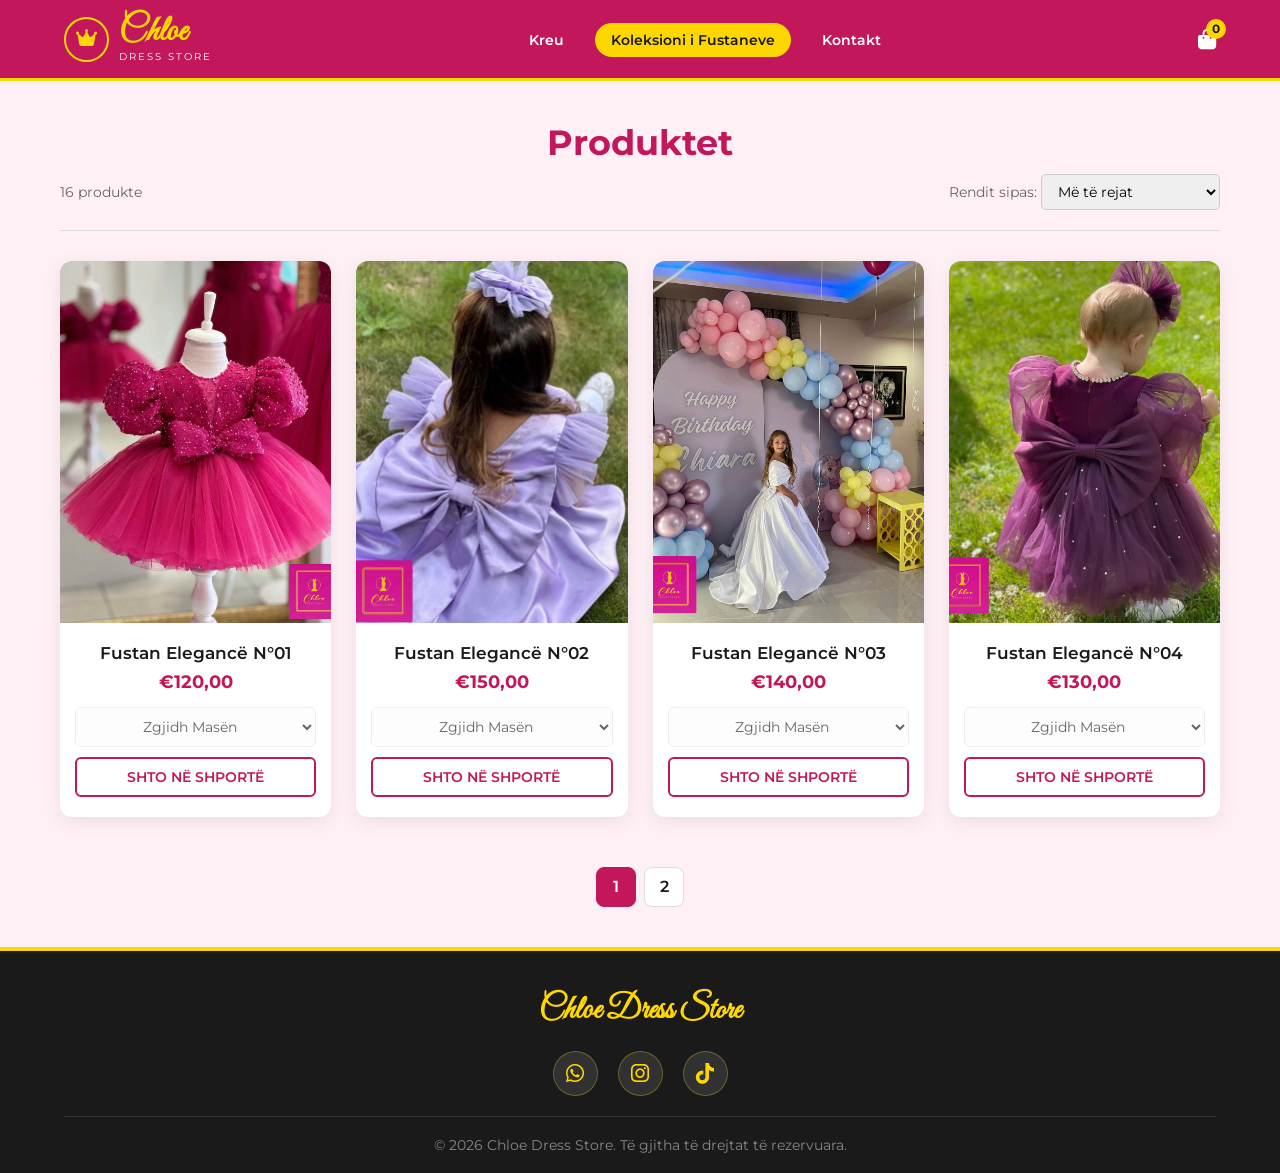
==== dresses.html @ 47393982 "Create dresses.html" ====
<!DOCTYPE html>
<html lang="sq">
<head>
    <meta charset="UTF-8">
    <meta name="viewport" content="width=device-width, initial-scale=1.0">
    <title>Chloe Dress Store | Koleksioni</title>
    <link href="https://fonts.googleapis.com/css2?family=Great+Vibes&family=Montserrat:wght@300;400;500;600;700&display=swap" rel="stylesheet">
    <link rel="stylesheet" href="https://cdnjs.cloudflare.com/ajax/libs/font-awesome/6.4.0/css/all.min.css">
    <style>
        :root {
            --primary: #c2185b;
            --primary-hover: #9c0d45;
            --accent: #ffd700;
            --dark: #1a1a1a;
            --light-bg: #fff0f5;
            --white: #ffffff;
            --gray: #666666;
            --shadow: 0 5px 20px rgba(0,0,0,0.08);
        }

        * { margin: 0; padding: 0; box-sizing: border-box; font-family: 'Montserrat', sans-serif; scroll-behavior: smooth; }
        body { background-color: var(--light-bg); color: var(--dark); }

        /* --- HEADER --- */
        header { background: var(--primary); padding: 15px 5%; position: sticky; top: 0; z-index: 1000; border-bottom: 3px solid var(--accent); }
        .nav-container { display: flex; justify-content: space-between; align-items: center; max-width: 1200px; margin: 0 auto; }
        .logo { display: flex; align-items: center; gap: 10px; text-decoration: none; }
        .logo-circle { width: 45px; height: 45px; border: 2px solid var(--accent); border-radius: 50%; display: flex; align-items: center; justify-content: center; color: var(--accent); font-size: 1.2rem; }
        .logo-text { font-family: 'Great Vibes', cursive; font-size: 2.2rem; color: var(--accent); font-weight: bold; line-height: 1; }
        .logo-sub { display: block; font-size: 0.65rem; letter-spacing: 2px; color: var(--white); text-transform: uppercase; }

        .nav-menu { display: flex; list-style: none; gap: 15px; }
        .nav-link { color: var(--white); text-decoration: none; font-weight: 600; font-size: 0.9rem; padding: 8px 16px; border-radius: 20px; transition: 0.3s; }
        .nav-link:hover, .nav-link.active { background: var(--accent); color: var(--dark); }
        
        .nav-icons { display: flex; align-items: center; gap: 20px; }
        .cart-icon-btn { background: transparent; border: none; color: var(--white); font-size: 1.3rem; cursor: pointer; position: relative; }
        .cart-badge { position: absolute; top: -8px; right: -10px; background: var(--accent); color: var(--dark); font-size: 0.75rem; font-weight: bold; width: 20px; height: 20px; border-radius: 50%; display: flex; align-items: center; justify-content: center; }
        .hamburger { display: none; color: var(--white); font-size: 1.5rem; cursor: pointer; }

        /* --- CATALOG LAYOUT --- */
        .catalog { max-width: 1200px; margin: 40px auto; padding: 0 20px; }
        .page-title { text-align: center; font-size: 2.2rem; color: var(--primary); margin-bottom: 10px; font-weight: 700; }
        .page-subtitle { text-align: center; color: var(--gray); margin-bottom: 30px; font-size: 0.95rem; }

        /* Toolbar (Filter/Sort - pamje estetike e e-commerce) */
        .collection-toolbar { display: flex; justify-content: space-between; align-items: center; padding-bottom: 20px; border-bottom: 1px solid #ddd; margin-bottom: 30px; font-size: 0.9rem; color: var(--gray); }
        .toolbar-group select { border: 1px solid #ccc; padding: 8px 12px; border-radius: 5px; outline: none; font-family: inherit; font-size: 0.85rem; }

        /* Grid */
        .product-grid { display: grid; grid-template-columns: repeat(4, 1fr); gap: 25px; }
        
        /* Product Card */
        .product-card { background: var(--white); border-radius: 12px; box-shadow: var(--shadow); display: flex; flex-direction: column; overflow: hidden; transition: transform 0.3s ease; }
        .product-card:hover { transform: translateY(-5px); }

        /* Image Hover Swap (Zëvendëson Karuselin) */
        .image-container { position: relative; width: 100%; aspect-ratio: 3/4; overflow: hidden; background: #fafafa; }
        .image-container img { position: absolute; top: 0; left: 0; width: 100%; height: 100%; object-fit: cover; transition: opacity 0.5s ease; }
        .img-hover { opacity: 0; }
        .image-container:hover .img-hover { opacity: 1; }
        .image-container:hover .img-main { opacity: 0; }

        /* Product Details */
        .product-details { padding: 20px 15px; text-align: center; display: flex; flex-direction: column; flex-grow: 1; }
        .product-title { font-size: 1.05rem; font-weight: 600; margin-bottom: 8px; color: var(--dark); }
        .product-price { font-size: 1.1rem; color: var(--primary); font-weight: 700; margin-bottom: 15px; }

        /* Minimalist Quick Add */
        .quick-add-form { display: flex; flex-direction: column; gap: 10px; margin-top: auto; }
        .size-select { width: 100%; padding: 10px; border: 1px solid #eee; border-radius: 6px; font-size: 0.85rem; outline: none; background: #fdfdfd; cursor: pointer; color: var(--gray); text-align: center; }
        .add-btn { background: transparent; border: 2px solid var(--primary); color: var(--primary); padding: 10px; border-radius: 6px; font-weight: 600; font-size: 0.85rem; cursor: pointer; transition: 0.3s; text-transform: uppercase; }
        .add-btn:hover { background: var(--primary); color: var(--white); }

        /* Pagination */
        .pagination { display: flex; justify-content: center; gap: 8px; margin-top: 50px; }
        .page-num { width: 40px; height: 40px; border-radius: 8px; background: var(--white); border: 1px solid #ddd; display: flex; align-items: center; justify-content: center; text-decoration: none; color: var(--dark); font-weight: 600; transition: 0.3s; }
        .page-num.active, .page-num:hover { background: var(--primary); color: var(--white); border-color: var(--primary); }

        /* Cart Drawer & Footer mbeten të pandryshuara */
        .cart-modal { position: fixed; top: 0; right: -100%; width: 100%; max-width: 400px; height: 100vh; background: var(--white); box-shadow: -5px 0 25px rgba(0,0,0,0.2); z-index: 2000; transition: 0.4s; display: flex; flex-direction: column; }
        .cart-modal.open { right: 0; }
        .cart-header { background: var(--primary); color: var(--white); padding: 20px; display: flex; justify-content: space-between; align-items: center; }
        .close-cart { background: none; border: none; color: var(--white); font-size: 1.5rem; cursor: pointer; }
        .cart-body { padding: 20px; overflow-y: auto; flex-grow: 1; }
        .cart-item { display: flex; justify-content: space-between; align-items: center; margin-bottom: 15px; padding-bottom: 15px; border-bottom: 1px solid #eee; }
        .cart-footer { padding: 20px; background: #f9f9f9; border-top: 1px solid #eee; }
        .order-form { display: flex; flex-direction: column; gap: 10px; }
        .order-form input { padding: 10px; border: 1px solid #ccc; border-radius: 5px; font-size: 0.9rem; outline: none;}
        .btn-whatsapp { background: #25D366; color: white; border: none; padding: 12px; border-radius: 8px; font-weight: 700; cursor: pointer; display: flex; align-items: center; justify-content: center; gap: 8px; width: 100%; text-transform: uppercase; }
        .overlay { position: fixed; inset: 0; background: rgba(0,0,0,0.5); z-index: 1500; display: none; }
        .overlay.active { display: block; }
        footer { background: var(--dark); color: var(--white); padding: 40px 5% 20px 5%; border-top: 4px solid var(--accent); text-align: center; }
        .footer-content { max-width: 1200px; margin: 0 auto; display: flex; flex-direction: column; align-items: center; gap: 20px; }
        .social-icons { display: flex; gap: 20px; }
        .social-btn { width: 45px; height: 45px; background: rgba(255, 255, 255, 0.1); color: var(--accent); border-radius: 50%; display: flex; align-items: center; justify-content: center; font-size: 1.3rem; text-decoration: none; border: 1px solid rgba(255, 215, 0, 0.3); transition: 0.3s; }
        .social-btn:hover { background: var(--primary); color: var(--white); transform: translateY(-3px); }
        .copyright { margin-top: 20px; padding-top: 20px; border-top: 1px solid #333; color: #888; font-size: 0.85rem; width: 100%; }

        /* Responsive Mobile - 2 produkte per rresht si faqja reference */
        @media (max-width: 900px) {
            .product-grid { grid-template-columns: repeat(3, 1fr); }
        }
        @media (max-width: 768px) {
            .nav-menu { position: fixed; top: 75px; left: -100%; width: 100%; height: calc(100vh - 75px); background: var(--primary); flex-direction: column; align-items: center; padding-top: 40px; transition: 0.4s; }
            .nav-menu.active { left: 0; }
            .hamburger { display: block; }
            .product-grid { grid-template-columns: repeat(2, 1fr); gap: 15px; }
            .collection-toolbar { display: none; /* Fshihet ne mobile per pasterti */ }
            .product-details { padding: 15px 10px; }
            .product-title { font-size: 0.95rem; }
            .add-btn { font-size: 0.75rem; padding: 8px;}
            .size-select { font-size: 0.75rem; padding: 8px;}
        }
    </style>
</head>
<body>

    <header>
        <div class="nav-container">
            <a href="index.html" class="logo">
                <div class="logo-circle"><i class="fas fa-crown"></i></div>
                <div><span class="logo-text">Chloe</span><span class="logo-sub">Dress Store</span></div>
            </a>
            <ul class="nav-menu" id="navMenu">
                <li><a href="index.html" class="nav-link">Kreu</a></li>
                <li><a href="dresses.html" class="nav-link active">Koleksioni i Fustaneve</a></li>
                <li><a href="#kontakt" class="nav-link">Kontakt</a></li>
            </ul>
            <div class="nav-icons">
                <button class="cart-icon-btn" id="openCart">
                    <i class="fas fa-shopping-bag"></i>
                    <span class="cart-badge" id="cartCount">0</span>
                </button>
                <div class="hamburger" id="hamburger"><i class="fas fa-bars"></i></div>
            </div>
        </div>
    </header>

    <section class="catalog">
        <h1 class="page-title">Produktet</h1>
        
        <!-- Toolbar e ngjashme me Shopify -->
        <div class="collection-toolbar">
            <div class="toolbar-group">
                <span>16 produkte</span>
            </div>
            <div class="toolbar-group">
                <label>Rendit sipas: </label>
                <select>
                    <option>Më të rejat</option>
                    <option>Çmimi: Ulët - Lartë</option>
                    <option>Çmimi: Lartë - Ulët</option>
                </select>
            </div>
        </div>

        <div class="product-grid">

            <!-- Model 1 -->
            <div class="product-card">
                <div class="image-container">
                    <!-- Foto Kryesore -->
                    <img src="Dresses Images/Dress1_1.jpg" class="img-main" alt="Fustan Elegancë N°01">
                    <!-- Foto Hover -->
                    <img src="Dresses Images/Dress1_2.jpg" class="img-hover" alt="Fustan Detaj">
                </div>
                <div class="product-details">
                    <h3 class="product-title">Fustan Elegancë N°01</h3>
                    <p class="product-price">€120,00</p>
                    
                    <div class="quick-add-form">
                        <select class="size-select" id="size-1">
                            <option value="" disabled selected>Zgjidh Masën</option>
                            <option value="0-3 Muaj">0 - 3 Muaj</option>
                            <option value="1 Vjeç">1 Vjeç</option>
                            <option value="2 Vjeç">2 Vjeç</option>
                        </select>
                        <button class="add-btn" onclick="addToCart('Fustan Elegancë N°01', 'size-1', 120)">Shto në Shportë</button>
                    </div>
                </div>
            </div>

            <!-- Model 2 -->
            <div class="product-card">
                <div class="image-container">
                    <img src="Dresses Images/Dress2_1.jpg" class="img-main" alt="Fustan Elegancë N°02">
                    <img src="Dresses Images/Dress2_2.jpg" class="img-hover" alt="Fustan Detaj">
                </div>
                <div class="product-details">
                    <h3 class="product-title">Fustan Elegancë N°02</h3>
                    <p class="product-price">€150,00</p>
                    
                    <div class="quick-add-form">
                        <select class="size-select" id="size-2">
                            <option value="" disabled selected>Zgjidh Masën</option>
                            <option value="0-3 Muaj">0 - 3 Muaj</option>
                            <option value="1 Vjeç">1 Vjeç</option>
                            <option value="2 Vjeç">2 Vjeç</option>
                        </select>
                        <button class="add-btn" onclick="addToCart('Fustan Elegancë N°02', 'size-2', 150)">Shto në Shportë</button>
                    </div>
                </div>
            </div>

            <!-- Model 3 -->
            <div class="product-card">
                <div class="image-container">
                    <img src="Dresses Images/Dress3_1.jpg" class="img-main" alt="Fustan Elegancë N°03">
                    <img src="Dresses Images/Dress3_2.jpg" class="img-hover" alt="Fustan Detaj">
                </div>
                <div class="product-details">
                    <h3 class="product-title">Fustan Elegancë N°03</h3>
                    <p class="product-price">€140,00</p>
                    
                    <div class="quick-add-form">
                        <select class="size-select" id="size-3">
                            <option value="" disabled selected>Zgjidh Masën</option>
                            <option value="0-3 Muaj">0 - 3 Muaj</option>
                            <option value="1 Vjeç">1 Vjeç</option>
                            <option value="2 Vjeç">2 Vjeç</option>
                        </select>
                        <button class="add-btn" onclick="addToCart('Fustan Elegancë N°03', 'size-3', 140)">Shto në Shportë</button>
                    </div>
                </div>
            </div>

            <!-- Model 4 -->
            <div class="product-card">
                <div class="image-container">
                    <img src="Dresses Images/Dress4_1.jpg" class="img-main" alt="Fustan Elegancë N°04">
                    <img src="Dresses Images/Dress4_2.jpg" class="img-hover" alt="Fustan Detaj">
                </div>
                <div class="product-details">
                    <h3 class="product-title">Fustan Elegancë N°04</h3>
                    <p class="product-price">€130,00</p>
                    
                    <div class="quick-add-form">
                        <select class="size-select" id="size-4">
                            <option value="" disabled selected>Zgjidh Masën</option>
                            <option value="0-3 Muaj">0 - 3 Muaj</option>
                            <option value="1 Vjeç">1 Vjeç</option>
                            <option value="2 Vjeç">2 Vjeç</option>
                        </select>
                        <button class="add-btn" onclick="addToCart('Fustan Elegancë N°04', 'size-4', 130)">Shto në Shportë</button>
                    </div>
                </div>
            </div>

        </div>

        <div class="pagination">
            <a href="#" class="page-num active">1</a>
            <a href="#" class="page-num">2</a>
        </div>
    </section>

    <footer id="kontakt">
        <div class="footer-content">
            <h3 style="color: var(--accent); font-family: 'Great Vibes', cursive; font-size: 2rem;">Chloe Dress Store</h3>
            <div class="social-icons">
                <a href="https://wa.me/355686715188" target="_blank" class="social-btn"><i class="fab fa-whatsapp"></i></a>
                <a href="https://instagram.com/chloe_dress_store" target="_blank" class="social-btn"><i class="fab fa-instagram"></i></a>
                <a href="https://tiktok.com/@chloe_dress" target="_blank" class="social-btn"><i class="fab fa-tiktok"></i></a>
            </div>
        </div>
        <div class="copyright">&copy; 2026 Chloe Dress Store. Të gjitha të drejtat të rezervuara.</div>
    </footer>

    <div class="overlay" id="overlay"></div>
    <div class="cart-modal" id="cartModal">
        <div class="cart-header">
            <h3>Shporta Juaj</h3>
            <button class="close-cart" id="closeCart">&times;</button>
        </div>
        <div class="cart-body" id="cartItems">
            <p style="text-align:center; color:#888;">Shporta është bosh.</p>
        </div>
        <div class="cart-footer">
            <div style="display:flex; justify-content:space-between; font-weight:bold; margin-bottom:15px; font-size:1.1rem;">
                <span>Totali:</span>
                <span id="cartTotal">€0,00</span>
            </div>
            <div class="order-form">
                <input type="text" id="custName" placeholder="Emri & Mbiemri" required>
                <input type="text" id="custAddress" placeholder="Adresa / Qyteti" required>
                <input type="tel" id="custPhone" placeholder="Numri i Telefonit" required>
                <button class="btn-whatsapp" onclick="sendOrderWhatsApp()"><i class="fab fa-whatsapp"></i> Porosit në WhatsApp</button>
            </div>
        </div>
    </div>

    <script>
        // Mobile Nav Auto Close
        const hamburger = document.getElementById('hamburger');
        const navMenu = document.getElementById('navMenu');
        const navLinks = document.querySelectorAll('.nav-link');
        hamburger.addEventListener('click', () => navMenu.classList.toggle('active'));
        navLinks.forEach(link => link.addEventListener('click', () => navMenu.classList.remove('active')));

        // Cart Logic
        let cart = [];
        const openCartBtn = document.getElementById('openCart');
        const closeCartBtn = document.getElementById('closeCart');
        const cartModal = document.getElementById('cartModal');
        const overlay = document.getElementById('overlay');

        function toggleCart() { cartModal.classList.toggle('open'); overlay.classList.toggle('active'); }
        openCartBtn.addEventListener('click', toggleCart);
        closeCartBtn.addEventListener('click', toggleCart);
        overlay.addEventListener('click', toggleCart);

        function addToCart(title, selectId, price) {
            const sizeSelect = document.getElementById(selectId);
            const size = sizeSelect.value;
            
            if(!size) {
                alert("Ju lutem zgjidhni masën para se ta shtoni në shportë!");
                return;
            }

            cart.push({ title, size, price });
            updateCartUI();
            toggleCart();
            
            // Reset select dropdown
            sizeSelect.selectedIndex = 0;
        }

        function updateCartUI() {
            const cartItemsContainer = document.getElementById('cartItems');
            const cartCount = document.getElementById('cartCount');
            const cartTotal = document.getElementById('cartTotal');
            
            cartCount.innerText = cart.length;

            if (cart.length === 0) {
                cartItemsContainer.innerHTML = '<p style="text-align:center; color:#888;">Shporta është bosh.</p>';
                cartTotal.innerText = '€0,00';
                return;
            }

            let html = '';
            let total = 0;
            
            cart.forEach((item, index) => {
                total += item.price;
                html += `
                    <div class="cart-item">
                        <div>
                            <div style="font-weight:600">${item.title}</div>
                            <div style="font-size:0.8rem; color:var(--primary)">Masa: ${item.size}</div>
                            <div style="font-weight:700; margin-top:5px;">€${item.price},00</div>
                        </div>
                        <button style="color:var(--primary); background:none; border:none; cursor:pointer; font-size:1.1rem;" onclick="cart.splice(${index},1); updateCartUI();"><i class="fas fa-trash"></i></button>
                    </div>
                `;
            });
            
            cartItemsContainer.innerHTML = html;
            cartTotal.innerText = '€' + total + ',00';
        }

        function sendOrderWhatsApp() {
            if (cart.length === 0) return alert("Shporta është bosh!");
            const name = document.getElementById('custName').value.trim();
            const address = document.getElementById('custAddress').value.trim();
            const phone = document.getElementById('custPhone').value.trim();
            if (!name || !address || !phone) return alert("Ju lutem plotësoni të gjitha fushat e formularit!");

            let itemsList = "";
            let total = 0;
            
            cart.forEach((item, i) => {
                itemsList += `${i + 1}. ${item.title} | Masa: ${item.size} | €${item.price}%0A`;
                total += item.price;
            });

            const message = `Përshëndetje *Chloe Dress Store*! Dëshiroj të bëj këtë porosi:%0A%0A*Porosia:*%0A${itemsList}%0A*Totali:* €${total},00%0A%0A*Të dhënat e klientit:*%0A👤 Emri: ${name}%0A📍 Adresa: ${address}%0A📞 Tel: ${phone}`;
            window.open(`https://wa.me/355686715188?text=${message}`, '_blank');
        }
    </script>
</body>
</html>
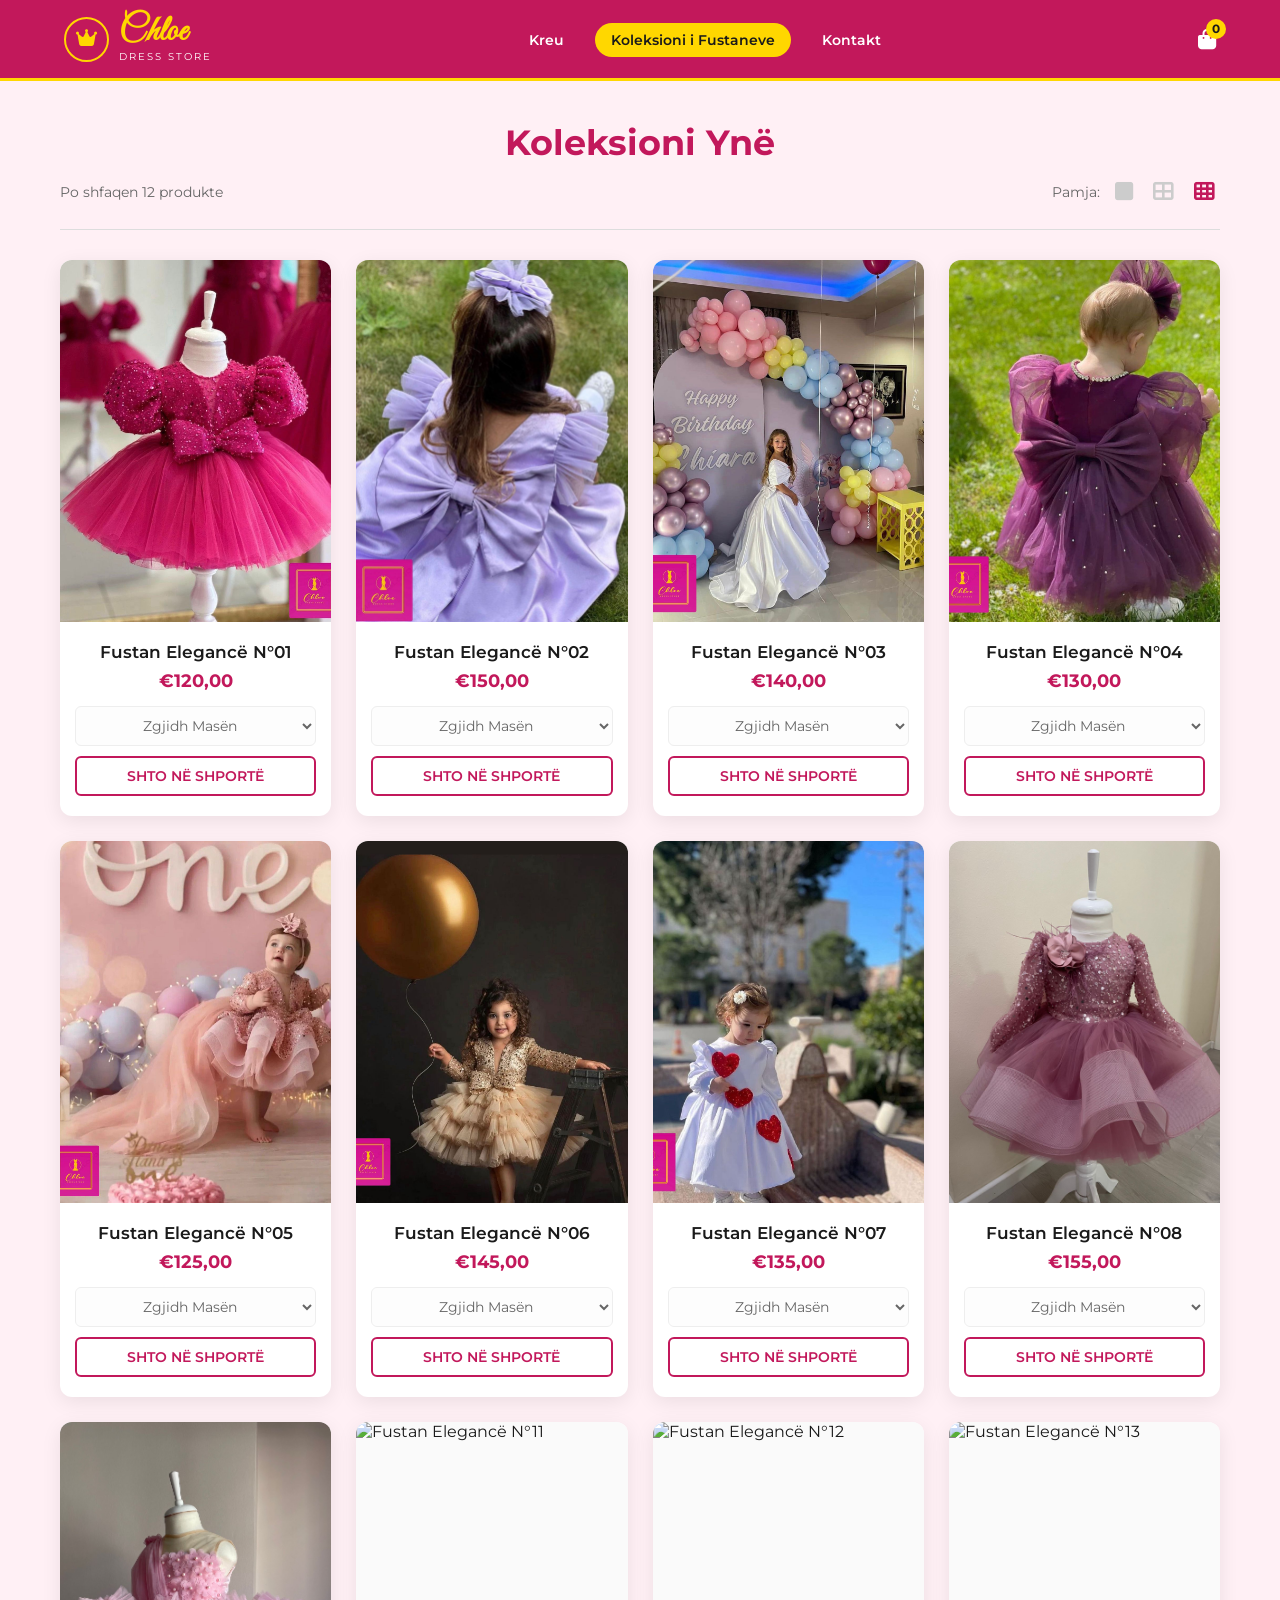
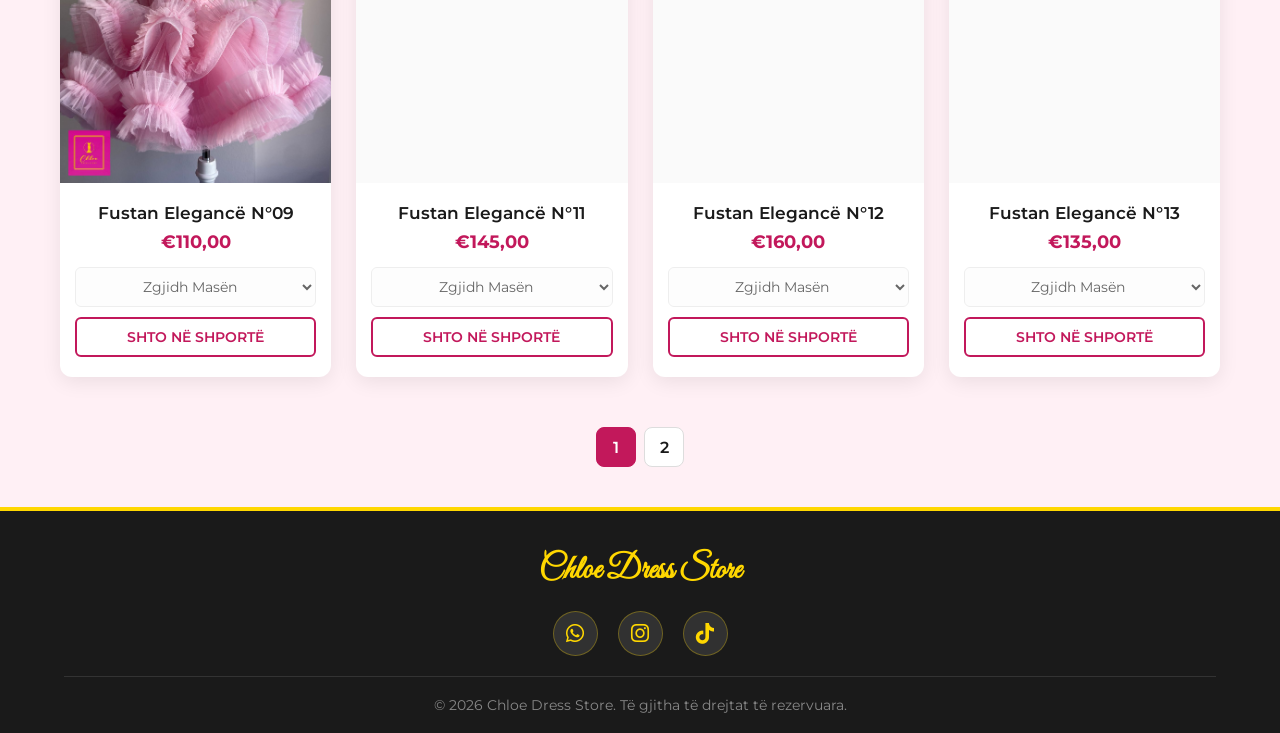
==== commit e66e69a6: "Update dresses.html" ====
--- a/dresses.html
+++ b/dresses.html
@@ -43,18 +43,26 @@
         .page-title { text-align: center; font-size: 2.2rem; color: var(--primary); margin-bottom: 10px; font-weight: 700; }
         .page-subtitle { text-align: center; color: var(--gray); margin-bottom: 30px; font-size: 0.95rem; }
 
-        /* Toolbar (Filter/Sort - pamje estetike e e-commerce) */
+        /* Toolbar (Filter & Grid Toggle) */
         .collection-toolbar { display: flex; justify-content: space-between; align-items: center; padding-bottom: 20px; border-bottom: 1px solid #ddd; margin-bottom: 30px; font-size: 0.9rem; color: var(--gray); }
+        .toolbar-group { display: flex; align-items: center; gap: 10px; }
         .toolbar-group select { border: 1px solid #ccc; padding: 8px 12px; border-radius: 5px; outline: none; font-family: inherit; font-size: 0.85rem; }
+        
+        .grid-btn { background: transparent; border: none; font-size: 1.3rem; color: #ccc; cursor: pointer; transition: 0.3s; padding: 5px; }
+        .grid-btn.active { color: var(--primary); }
+        .grid-btn:hover { color: var(--primary-hover); }
 
         /* Grid */
-        .product-grid { display: grid; grid-template-columns: repeat(4, 1fr); gap: 25px; }
+        .product-grid { display: grid; grid-template-columns: repeat(4, 1fr); gap: 25px; transition: 0.3s; }
+        .product-grid.force-1-col { grid-template-columns: 1fr !important; }
+        .product-grid.force-1-col .product-card { max-width: 450px; margin: 0 auto; width: 100%; }
+        .product-grid.force-2-col { grid-template-columns: repeat(2, 1fr) !important; }
         
         /* Product Card */
         .product-card { background: var(--white); border-radius: 12px; box-shadow: var(--shadow); display: flex; flex-direction: column; overflow: hidden; transition: transform 0.3s ease; }
         .product-card:hover { transform: translateY(-5px); }
 
-        /* Image Hover Swap (Zëvendëson Karuselin) */
+        /* Image Hover Swap (3:4 Format) */
         .image-container { position: relative; width: 100%; aspect-ratio: 3/4; overflow: hidden; background: #fafafa; }
         .image-container img { position: absolute; top: 0; left: 0; width: 100%; height: 100%; object-fit: cover; transition: opacity 0.5s ease; }
         .img-hover { opacity: 0; }
@@ -74,10 +82,10 @@
 
         /* Pagination */
         .pagination { display: flex; justify-content: center; gap: 8px; margin-top: 50px; }
-        .page-num { width: 40px; height: 40px; border-radius: 8px; background: var(--white); border: 1px solid #ddd; display: flex; align-items: center; justify-content: center; text-decoration: none; color: var(--dark); font-weight: 600; transition: 0.3s; }
+        .page-num { width: 40px; height: 40px; border-radius: 8px; background: var(--white); border: 1px solid #ddd; display: flex; align-items: center; justify-content: center; text-decoration: none; color: var(--dark); font-weight: 600; cursor: pointer; transition: 0.3s; }
         .page-num.active, .page-num:hover { background: var(--primary); color: var(--white); border-color: var(--primary); }
 
-        /* Cart Drawer & Footer mbeten të pandryshuara */
+        /* Cart Drawer */
         .cart-modal { position: fixed; top: 0; right: -100%; width: 100%; max-width: 400px; height: 100vh; background: var(--white); box-shadow: -5px 0 25px rgba(0,0,0,0.2); z-index: 2000; transition: 0.4s; display: flex; flex-direction: column; }
         .cart-modal.open { right: 0; }
         .cart-header { background: var(--primary); color: var(--white); padding: 20px; display: flex; justify-content: space-between; align-items: center; }
@@ -90,6 +98,8 @@
         .btn-whatsapp { background: #25D366; color: white; border: none; padding: 12px; border-radius: 8px; font-weight: 700; cursor: pointer; display: flex; align-items: center; justify-content: center; gap: 8px; width: 100%; text-transform: uppercase; }
         .overlay { position: fixed; inset: 0; background: rgba(0,0,0,0.5); z-index: 1500; display: none; }
         .overlay.active { display: block; }
+        
+        /* Footer */
         footer { background: var(--dark); color: var(--white); padding: 40px 5% 20px 5%; border-top: 4px solid var(--accent); text-align: center; }
         .footer-content { max-width: 1200px; margin: 0 auto; display: flex; flex-direction: column; align-items: center; gap: 20px; }
         .social-icons { display: flex; gap: 20px; }
@@ -97,7 +107,8 @@
         .social-btn:hover { background: var(--primary); color: var(--white); transform: translateY(-3px); }
         .copyright { margin-top: 20px; padding-top: 20px; border-top: 1px solid #333; color: #888; font-size: 0.85rem; width: 100%; }
 
-        /* Responsive Mobile - 2 produkte per rresht si faqja reference */
+        /* Responsive */
+        .hide-mobile { display: inline-block; }
         @media (max-width: 900px) {
             .product-grid { grid-template-columns: repeat(3, 1fr); }
         }
@@ -106,7 +117,7 @@
             .nav-menu.active { left: 0; }
             .hamburger { display: block; }
             .product-grid { grid-template-columns: repeat(2, 1fr); gap: 15px; }
-            .collection-toolbar { display: none; /* Fshihet ne mobile per pasterti */ }
+            .hide-mobile { display: none !important; }
             .product-details { padding: 15px 10px; }
             .product-title { font-size: 0.95rem; }
             .add-btn { font-size: 0.75rem; padding: 8px;}
@@ -138,120 +149,317 @@
     </header>
 
     <section class="catalog">
-        <h1 class="page-title">Produktet</h1>
+        <h1 class="page-title">Koleksioni Ynë</h1>
         
-        <!-- Toolbar e ngjashme me Shopify -->
+        <!-- Toolbar me filtrin dhe butonat e Grid -->
         <div class="collection-toolbar">
             <div class="toolbar-group">
-                <span>16 produkte</span>
-            </div>
+                <span id="product-count">Po shfaqen 12 produkte</span>
+            </div>
+            
             <div class="toolbar-group">
-                <label>Rendit sipas: </label>
-                <select>
-                    <option>Më të rejat</option>
-                    <option>Çmimi: Ulët - Lartë</option>
-                    <option>Çmimi: Lartë - Ulët</option>
-                </select>
-            </div>
-        </div>
-
-        <div class="product-grid">
-
-            <!-- Model 1 -->
-            <div class="product-card">
-                <div class="image-container">
-                    <!-- Foto Kryesore -->
+                <label class="hide-mobile">Pamja:</label>
+                <!-- Butonat per ndryshimin e pamjes ne celular/desktop -->
+                <button id="btn-grid-1" class="grid-btn" onclick="setGrid(1)"><i class="fas fa-square"></i></button>
+                <button id="btn-grid-2" class="grid-btn" onclick="setGrid(2)"><i class="fas fa-th-large"></i></button>
+                <button id="btn-grid-4" class="grid-btn active hide-mobile" onclick="setGrid(4)"><i class="fas fa-th"></i></button>
+            </div>
+        </div>
+
+        <div class="product-grid" id="productGrid">
+
+            <!-- Gjenerimi i 16 Fustaneve -->
+            <!-- Model 1 (Faqja 1) -->
+            <div class="product-card" data-page="1">
+                <div class="image-container">
                     <img src="Dresses Images/Dress1_1.jpg" class="img-main" alt="Fustan Elegancë N°01">
-                    <!-- Foto Hover -->
-                    <img src="Dresses Images/Dress1_2.jpg" class="img-hover" alt="Fustan Detaj">
+                    <img src="Dresses Images/Dress1_2.jpg" class="img-hover" alt="Detaj">
                 </div>
                 <div class="product-details">
                     <h3 class="product-title">Fustan Elegancë N°01</h3>
                     <p class="product-price">€120,00</p>
-                    
                     <div class="quick-add-form">
                         <select class="size-select" id="size-1">
                             <option value="" disabled selected>Zgjidh Masën</option>
-                            <option value="0-3 Muaj">0 - 3 Muaj</option>
-                            <option value="1 Vjeç">1 Vjeç</option>
-                            <option value="2 Vjeç">2 Vjeç</option>
+                            <option value="6-9 Muaj">6 - 9 Muaj</option><option value="9-12 Muaj">9 - 12 Muaj</option><option value="1 Vjeç">1 Vjeç</option><option value="2 Vjeç">2 Vjeç</option><option value="3 Vjeç">3 Vjeç</option><option value="4 Vjeç">4 Vjeç</option><option value="5 Vjeç">5 Vjeç</option><option value="6 Vjeç">6 Vjeç</option><option value="7 Vjeç">7 Vjeç</option><option value="8 Vjeç">8 Vjeç</option><option value="9 Vjeç">9 Vjeç</option><option value="10+ Vjeç">10+ Vjeç</option>
                         </select>
                         <button class="add-btn" onclick="addToCart('Fustan Elegancë N°01', 'size-1', 120)">Shto në Shportë</button>
                     </div>
                 </div>
             </div>
 
-            <!-- Model 2 -->
-            <div class="product-card">
+            <!-- Model 2 (Faqja 1) -->
+            <div class="product-card" data-page="1">
                 <div class="image-container">
                     <img src="Dresses Images/Dress2_1.jpg" class="img-main" alt="Fustan Elegancë N°02">
-                    <img src="Dresses Images/Dress2_2.jpg" class="img-hover" alt="Fustan Detaj">
+                    <img src="Dresses Images/Dress2_2.jpg" class="img-hover" alt="Detaj">
                 </div>
                 <div class="product-details">
                     <h3 class="product-title">Fustan Elegancë N°02</h3>
                     <p class="product-price">€150,00</p>
-                    
                     <div class="quick-add-form">
                         <select class="size-select" id="size-2">
                             <option value="" disabled selected>Zgjidh Masën</option>
-                            <option value="0-3 Muaj">0 - 3 Muaj</option>
-                            <option value="1 Vjeç">1 Vjeç</option>
-                            <option value="2 Vjeç">2 Vjeç</option>
+                            <option value="6-9 Muaj">6 - 9 Muaj</option><option value="9-12 Muaj">9 - 12 Muaj</option><option value="1 Vjeç">1 Vjeç</option><option value="2 Vjeç">2 Vjeç</option><option value="3 Vjeç">3 Vjeç</option><option value="4 Vjeç">4 Vjeç</option><option value="5 Vjeç">5 Vjeç</option><option value="6 Vjeç">6 Vjeç</option><option value="7 Vjeç">7 Vjeç</option><option value="8 Vjeç">8 Vjeç</option><option value="9 Vjeç">9 Vjeç</option><option value="10+ Vjeç">10+ Vjeç</option>
                         </select>
                         <button class="add-btn" onclick="addToCart('Fustan Elegancë N°02', 'size-2', 150)">Shto në Shportë</button>
                     </div>
                 </div>
             </div>
 
-            <!-- Model 3 -->
-            <div class="product-card">
+            <!-- Model 3 (Faqja 1) -->
+            <div class="product-card" data-page="1">
                 <div class="image-container">
                     <img src="Dresses Images/Dress3_1.jpg" class="img-main" alt="Fustan Elegancë N°03">
-                    <img src="Dresses Images/Dress3_2.jpg" class="img-hover" alt="Fustan Detaj">
+                    <img src="Dresses Images/Dress3_2.jpg" class="img-hover" alt="Detaj">
                 </div>
                 <div class="product-details">
                     <h3 class="product-title">Fustan Elegancë N°03</h3>
                     <p class="product-price">€140,00</p>
-                    
                     <div class="quick-add-form">
                         <select class="size-select" id="size-3">
                             <option value="" disabled selected>Zgjidh Masën</option>
-                            <option value="0-3 Muaj">0 - 3 Muaj</option>
-                            <option value="1 Vjeç">1 Vjeç</option>
-                            <option value="2 Vjeç">2 Vjeç</option>
+                            <option value="6-9 Muaj">6 - 9 Muaj</option><option value="9-12 Muaj">9 - 12 Muaj</option><option value="1 Vjeç">1 Vjeç</option><option value="2 Vjeç">2 Vjeç</option><option value="3 Vjeç">3 Vjeç</option><option value="4 Vjeç">4 Vjeç</option><option value="5 Vjeç">5 Vjeç</option><option value="6 Vjeç">6 Vjeç</option><option value="7 Vjeç">7 Vjeç</option><option value="8 Vjeç">8 Vjeç</option><option value="9 Vjeç">9 Vjeç</option><option value="10+ Vjeç">10+ Vjeç</option>
                         </select>
                         <button class="add-btn" onclick="addToCart('Fustan Elegancë N°03', 'size-3', 140)">Shto në Shportë</button>
                     </div>
                 </div>
             </div>
 
-            <!-- Model 4 -->
-            <div class="product-card">
+            <!-- Model 4 (Faqja 1) -->
+            <div class="product-card" data-page="1">
                 <div class="image-container">
                     <img src="Dresses Images/Dress4_1.jpg" class="img-main" alt="Fustan Elegancë N°04">
-                    <img src="Dresses Images/Dress4_2.jpg" class="img-hover" alt="Fustan Detaj">
+                    <img src="Dresses Images/Dress4_2.jpg" class="img-hover" alt="Detaj">
                 </div>
                 <div class="product-details">
                     <h3 class="product-title">Fustan Elegancë N°04</h3>
                     <p class="product-price">€130,00</p>
-                    
                     <div class="quick-add-form">
                         <select class="size-select" id="size-4">
                             <option value="" disabled selected>Zgjidh Masën</option>
-                            <option value="0-3 Muaj">0 - 3 Muaj</option>
-                            <option value="1 Vjeç">1 Vjeç</option>
-                            <option value="2 Vjeç">2 Vjeç</option>
+                            <option value="6-9 Muaj">6 - 9 Muaj</option><option value="9-12 Muaj">9 - 12 Muaj</option><option value="1 Vjeç">1 Vjeç</option><option value="2 Vjeç">2 Vjeç</option><option value="3 Vjeç">3 Vjeç</option><option value="4 Vjeç">4 Vjeç</option><option value="5 Vjeç">5 Vjeç</option><option value="6 Vjeç">6 Vjeç</option><option value="7 Vjeç">7 Vjeç</option><option value="8 Vjeç">8 Vjeç</option><option value="9 Vjeç">9 Vjeç</option><option value="10+ Vjeç">10+ Vjeç</option>
                         </select>
                         <button class="add-btn" onclick="addToCart('Fustan Elegancë N°04', 'size-4', 130)">Shto në Shportë</button>
                     </div>
                 </div>
             </div>
-
-        </div>
-
+            
+            <!-- Model 5 (Faqja 1) -->
+            <div class="product-card" data-page="1">
+                <div class="image-container">
+                    <img src="Dresses Images/Dress5_1.jpg" class="img-main" alt="Fustan Elegancë N°05">
+                    <img src="Dresses Images/Dress5_2.jpg" class="img-hover" alt="Detaj">
+                </div>
+                <div class="product-details">
+                    <h3 class="product-title">Fustan Elegancë N°05</h3>
+                    <p class="product-price">€125,00</p>
+                    <div class="quick-add-form">
+                        <select class="size-select" id="size-5">
+                            <option value="" disabled selected>Zgjidh Masën</option>
+                            <option value="6-9 Muaj">6 - 9 Muaj</option><option value="9-12 Muaj">9 - 12 Muaj</option><option value="1 Vjeç">1 Vjeç</option><option value="2 Vjeç">2 Vjeç</option><option value="3 Vjeç">3 Vjeç</option><option value="4 Vjeç">4 Vjeç</option><option value="5 Vjeç">5 Vjeç</option><option value="6 Vjeç">6 Vjeç</option><option value="7 Vjeç">7 Vjeç</option><option value="8 Vjeç">8 Vjeç</option><option value="9 Vjeç">9 Vjeç</option><option value="10+ Vjeç">10+ Vjeç</option>
+                        </select>
+                        <button class="add-btn" onclick="addToCart('Fustan Elegancë N°05', 'size-5', 125)">Shto në Shportë</button>
+                    </div>
+                </div>
+            </div>
+            
+            <!-- Model 6 (Faqja 1) -->
+            <div class="product-card" data-page="1">
+                <div class="image-container">
+                    <img src="Dresses Images/Dress6_1.jpg" class="img-main" alt="Fustan Elegancë N°06">
+                    <img src="Dresses Images/Dress6_2.jpg" class="img-hover" alt="Detaj">
+                </div>
+                <div class="product-details">
+                    <h3 class="product-title">Fustan Elegancë N°06</h3>
+                    <p class="product-price">€145,00</p>
+                    <div class="quick-add-form">
+                        <select class="size-select" id="size-6">
+                            <option value="" disabled selected>Zgjidh Masën</option>
+                            <option value="6-9 Muaj">6 - 9 Muaj</option><option value="9-12 Muaj">9 - 12 Muaj</option><option value="1 Vjeç">1 Vjeç</option><option value="2 Vjeç">2 Vjeç</option><option value="3 Vjeç">3 Vjeç</option><option value="4 Vjeç">4 Vjeç</option><option value="5 Vjeç">5 Vjeç</option><option value="6 Vjeç">6 Vjeç</option><option value="7 Vjeç">7 Vjeç</option><option value="8 Vjeç">8 Vjeç</option><option value="9 Vjeç">9 Vjeç</option><option value="10+ Vjeç">10+ Vjeç</option>
+                        </select>
+                        <button class="add-btn" onclick="addToCart('Fustan Elegancë N°06', 'size-6', 145)">Shto në Shportë</button>
+                    </div>
+                </div>
+            </div>
+
+            <!-- Model 7 (Faqja 1) -->
+            <div class="product-card" data-page="1">
+                <div class="image-container">
+                    <img src="Dresses Images/Dress7_1.jpg" class="img-main" alt="Fustan Elegancë N°07">
+                    <img src="Dresses Images/Dress7_2.jpg" class="img-hover" alt="Detaj">
+                </div>
+                <div class="product-details">
+                    <h3 class="product-title">Fustan Elegancë N°07</h3>
+                    <p class="product-price">€135,00</p>
+                    <div class="quick-add-form">
+                        <select class="size-select" id="size-7">
+                            <option value="" disabled selected>Zgjidh Masën</option>
+                            <option value="6-9 Muaj">6 - 9 Muaj</option><option value="9-12 Muaj">9 - 12 Muaj</option><option value="1 Vjeç">1 Vjeç</option><option value="2 Vjeç">2 Vjeç</option><option value="3 Vjeç">3 Vjeç</option><option value="4 Vjeç">4 Vjeç</option><option value="5 Vjeç">5 Vjeç</option><option value="6 Vjeç">6 Vjeç</option><option value="7 Vjeç">7 Vjeç</option><option value="8 Vjeç">8 Vjeç</option><option value="9 Vjeç">9 Vjeç</option><option value="10+ Vjeç">10+ Vjeç</option>
+                        </select>
+                        <button class="add-btn" onclick="addToCart('Fustan Elegancë N°07', 'size-7', 135)">Shto në Shportë</button>
+                    </div>
+                </div>
+            </div>
+
+            <!-- Model 8 (Faqja 1) -->
+            <div class="product-card" data-page="1">
+                <div class="image-container">
+                    <img src="Dresses Images/Dress8_1.jpg" class="img-main" alt="Fustan Elegancë N°08">
+                    <img src="Dresses Images/Dress8_2.jpg" class="img-hover" alt="Detaj">
+                </div>
+                <div class="product-details">
+                    <h3 class="product-title">Fustan Elegancë N°08</h3>
+                    <p class="product-price">€155,00</p>
+                    <div class="quick-add-form">
+                        <select class="size-select" id="size-8">
+                            <option value="" disabled selected>Zgjidh Masën</option>
+                            <option value="6-9 Muaj">6 - 9 Muaj</option><option value="9-12 Muaj">9 - 12 Muaj</option><option value="1 Vjeç">1 Vjeç</option><option value="2 Vjeç">2 Vjeç</option><option value="3 Vjeç">3 Vjeç</option><option value="4 Vjeç">4 Vjeç</option><option value="5 Vjeç">5 Vjeç</option><option value="6 Vjeç">6 Vjeç</option><option value="7 Vjeç">7 Vjeç</option><option value="8 Vjeç">8 Vjeç</option><option value="9 Vjeç">9 Vjeç</option><option value="10+ Vjeç">10+ Vjeç</option>
+                        </select>
+                        <button class="add-btn" onclick="addToCart('Fustan Elegancë N°08', 'size-8', 155)">Shto në Shportë</button>
+                    </div>
+                </div>
+            </div>
+
+            <!-- Model 9 (Faqja 1) -->
+            <div class="product-card" data-page="1">
+                <div class="image-container">
+                    <img src="Dresses Images/Dress9_1.jpg" class="img-main" alt="Fustan Elegancë N°09">
+                    <img src="Dresses Images/Dress9_2.jpg" class="img-hover" alt="Detaj">
+                </div>
+                <div class="product-details">
+                    <h3 class="product-title">Fustan Elegancë N°09</h3>
+                    <p class="product-price">€110,00</p>
+                    <div class="quick-add-form">
+                        <select class="size-select" id="size-9">
+                            <option value="" disabled selected>Zgjidh Masën</option>
+                            <option value="6-9 Muaj">6 - 9 Muaj</option><option value="9-12 Muaj">9 - 12 Muaj</option><option value="1 Vjeç">1 Vjeç</option><option value="2 Vjeç">2 Vjeç</option><option value="3 Vjeç">3 Vjeç</option><option value="4 Vjeç">4 Vjeç</option><option value="5 Vjeç">5 Vjeç</option><option value="6 Vjeç">6 Vjeç</option><option value="7 Vjeç">7 Vjeç</option><option value="8 Vjeç">8 Vjeç</option><option value="9 Vjeç">9 Vjeç</option><option value="10+ Vjeç">10+ Vjeç</option>
+                        </select>
+                        <button class="add-btn" onclick="addToCart('Fustan Elegancë N°09', 'size-9', 110)">Shto në Shportë</button>
+                    </div>
+                </div>
+            </div>
+
+            <!-- Model 11 (Faqja 1) -->
+            <div class="product-card" data-page="1">
+                <div class="image-container">
+                    <img src="Dresses Images/Dress11_1.jpg" class="img-main" alt="Fustan Elegancë N°11">
+                    <img src="Dresses Images/Dress11_2.jpg" class="img-hover" alt="Detaj">
+                </div>
+                <div class="product-details">
+                    <h3 class="product-title">Fustan Elegancë N°11</h3>
+                    <p class="product-price">€145,00</p>
+                    <div class="quick-add-form">
+                        <select class="size-select" id="size-11">
+                            <option value="" disabled selected>Zgjidh Masën</option>
+                            <option value="6-9 Muaj">6 - 9 Muaj</option><option value="9-12 Muaj">9 - 12 Muaj</option><option value="1 Vjeç">1 Vjeç</option><option value="2 Vjeç">2 Vjeç</option><option value="3 Vjeç">3 Vjeç</option><option value="4 Vjeç">4 Vjeç</option><option value="5 Vjeç">5 Vjeç</option><option value="6 Vjeç">6 Vjeç</option><option value="7 Vjeç">7 Vjeç</option><option value="8 Vjeç">8 Vjeç</option><option value="9 Vjeç">9 Vjeç</option><option value="10+ Vjeç">10+ Vjeç</option>
+                        </select>
+                        <button class="add-btn" onclick="addToCart('Fustan Elegancë N°11', 'size-11', 145)">Shto në Shportë</button>
+                    </div>
+                </div>
+            </div>
+
+            <!-- Model 12 (Faqja 1) -->
+            <div class="product-card" data-page="1">
+                <div class="image-container">
+                    <img src="Dresses Images/Dress12_1.jpg" class="img-main" alt="Fustan Elegancë N°12">
+                    <img src="Dresses Images/Dress12_2.jpg" class="img-hover" alt="Detaj">
+                </div>
+                <div class="product-details">
+                    <h3 class="product-title">Fustan Elegancë N°12</h3>
+                    <p class="product-price">€160,00</p>
+                    <div class="quick-add-form">
+                        <select class="size-select" id="size-12">
+                            <option value="" disabled selected>Zgjidh Masën</option>
+                            <option value="6-9 Muaj">6 - 9 Muaj</option><option value="9-12 Muaj">9 - 12 Muaj</option><option value="1 Vjeç">1 Vjeç</option><option value="2 Vjeç">2 Vjeç</option><option value="3 Vjeç">3 Vjeç</option><option value="4 Vjeç">4 Vjeç</option><option value="5 Vjeç">5 Vjeç</option><option value="6 Vjeç">6 Vjeç</option><option value="7 Vjeç">7 Vjeç</option><option value="8 Vjeç">8 Vjeç</option><option value="9 Vjeç">9 Vjeç</option><option value="10+ Vjeç">10+ Vjeç</option>
+                        </select>
+                        <button class="add-btn" onclick="addToCart('Fustan Elegancë N°12', 'size-12', 160)">Shto në Shportë</button>
+                    </div>
+                </div>
+            </div>
+
+            <!-- Model 13 (Faqja 1) -->
+            <div class="product-card" data-page="1">
+                <div class="image-container">
+                    <img src="Dresses Images/Dress13_1.jpg" class="img-main" alt="Fustan Elegancë N°13">
+                    <img src="Dresses Images/Dress13_2.jpg" class="img-hover" alt="Detaj">
+                </div>
+                <div class="product-details">
+                    <h3 class="product-title">Fustan Elegancë N°13</h3>
+                    <p class="product-price">€135,00</p>
+                    <div class="quick-add-form">
+                        <select class="size-select" id="size-13">
+                            <option value="" disabled selected>Zgjidh Masën</option>
+                            <option value="6-9 Muaj">6 - 9 Muaj</option><option value="9-12 Muaj">9 - 12 Muaj</option><option value="1 Vjeç">1 Vjeç</option><option value="2 Vjeç">2 Vjeç</option><option value="3 Vjeç">3 Vjeç</option><option value="4 Vjeç">4 Vjeç</option><option value="5 Vjeç">5 Vjeç</option><option value="6 Vjeç">6 Vjeç</option><option value="7 Vjeç">7 Vjeç</option><option value="8 Vjeç">8 Vjeç</option><option value="9 Vjeç">9 Vjeç</option><option value="10+ Vjeç">10+ Vjeç</option>
+                        </select>
+                        <button class="add-btn" onclick="addToCart('Fustan Elegancë N°13', 'size-13', 135)">Shto në Shportë</button>
+                    </div>
+                </div>
+            </div>
+
+            <!-- Model 14 (Faqja 2) - Hidden by default -->
+            <div class="product-card" data-page="2" style="display: none;">
+                <div class="image-container">
+                    <img src="Dresses Images/Dress14_1.jpg" class="img-main" alt="Fustan Elegancë N°14">
+                    <img src="Dresses Images/Dress14_2.jpg" class="img-hover" alt="Detaj">
+                </div>
+                <div class="product-details">
+                    <h3 class="product-title">Fustan Elegancë N°14</h3>
+                    <p class="product-price">€125,00</p>
+                    <div class="quick-add-form">
+                        <select class="size-select" id="size-14">
+                            <option value="" disabled selected>Zgjidh Masën</option>
+                            <option value="6-9 Muaj">6 - 9 Muaj</option><option value="9-12 Muaj">9 - 12 Muaj</option><option value="1 Vjeç">1 Vjeç</option><option value="2 Vjeç">2 Vjeç</option><option value="3 Vjeç">3 Vjeç</option><option value="4 Vjeç">4 Vjeç</option><option value="5 Vjeç">5 Vjeç</option><option value="6 Vjeç">6 Vjeç</option><option value="7 Vjeç">7 Vjeç</option><option value="8 Vjeç">8 Vjeç</option><option value="9 Vjeç">9 Vjeç</option><option value="10+ Vjeç">10+ Vjeç</option>
+                        </select>
+                        <button class="add-btn" onclick="addToCart('Fustan Elegancë N°14', 'size-14', 125)">Shto në Shportë</button>
+                    </div>
+                </div>
+            </div>
+
+            <!-- Model 15 (Faqja 2) -->
+            <div class="product-card" data-page="2" style="display: none;">
+                <div class="image-container">
+                    <img src="Dresses Images/Dress15_1.jpg" class="img-main" alt="Fustan Elegancë N°15">
+                    <img src="Dresses Images/Dress15_2.jpg" class="img-hover" alt="Detaj">
+                </div>
+                <div class="product-details">
+                    <h3 class="product-title">Fustan Elegancë N°15</h3>
+                    <p class="product-price">€150,00</p>
+                    <div class="quick-add-form">
+                        <select class="size-select" id="size-15">
+                            <option value="" disabled selected>Zgjidh Masën</option>
+                            <option value="6-9 Muaj">6 - 9 Muaj</option><option value="9-12 Muaj">9 - 12 Muaj</option><option value="1 Vjeç">1 Vjeç</option><option value="2 Vjeç">2 Vjeç</option><option value="3 Vjeç">3 Vjeç</option><option value="4 Vjeç">4 Vjeç</option><option value="5 Vjeç">5 Vjeç</option><option value="6 Vjeç">6 Vjeç</option><option value="7 Vjeç">7 Vjeç</option><option value="8 Vjeç">8 Vjeç</option><option value="9 Vjeç">9 Vjeç</option><option value="10+ Vjeç">10+ Vjeç</option>
+                        </select>
+                        <button class="add-btn" onclick="addToCart('Fustan Elegancë N°15', 'size-15', 150)">Shto në Shportë</button>
+                    </div>
+                </div>
+            </div>
+
+            <!-- Model 16 (Faqja 2) -->
+            <div class="product-card" data-page="2" style="display: none;">
+                <div class="image-container">
+                    <img src="Dresses Images/Dress16_1.jpg" class="img-main" alt="Fustan Elegancë N°16">
+                    <img src="Dresses Images/Dress16_2.jpg" class="img-hover" alt="Detaj">
+                </div>
+                <div class="product-details">
+                    <h3 class="product-title">Fustan Elegancë N°16</h3>
+                    <p class="product-price">€170,00</p>
+                    <div class="quick-add-form">
+                        <select class="size-select" id="size-16">
+                            <option value="" disabled selected>Zgjidh Masën</option>
+                            <option value="6-9 Muaj">6 - 9 Muaj</option><option value="9-12 Muaj">9 - 12 Muaj</option><option value="1 Vjeç">1 Vjeç</option><option value="2 Vjeç">2 Vjeç</option><option value="3 Vjeç">3 Vjeç</option><option value="4 Vjeç">4 Vjeç</option><option value="5 Vjeç">5 Vjeç</option><option value="6 Vjeç">6 Vjeç</option><option value="7 Vjeç">7 Vjeç</option><option value="8 Vjeç">8 Vjeç</option><option value="9 Vjeç">9 Vjeç</option><option value="10+ Vjeç">10+ Vjeç</option>
+                        </select>
+                        <button class="add-btn" onclick="addToCart('Fustan Elegancë N°16', 'size-16', 170)">Shto në Shportë</button>
+                    </div>
+                </div>
+            </div>
+
+        </div>
+
+        <!-- Pagination Menu -->
         <div class="pagination">
-            <a href="#" class="page-num active">1</a>
-            <a href="#" class="page-num">2</a>
+            <div class="page-num active" id="pageBtn1" onclick="showPage(1)">1</div>
+            <div class="page-num" id="pageBtn2" onclick="showPage(2)">2</div>
         </div>
     </section>
 
@@ -291,14 +499,57 @@
     </div>
 
     <script>
-        // Mobile Nav Auto Close
+        // Paginimi (Kalon faqet 1 - 2)
+        function showPage(pageNum) {
+            const cards = document.querySelectorAll('.product-card');
+            cards.forEach(card => {
+                if (card.getAttribute('data-page') == pageNum) {
+                    card.style.display = 'flex';
+                } else {
+                    card.style.display = 'none';
+                }
+            });
+
+            // Perditeso numrat e menuse
+            document.querySelectorAll('.page-num').forEach(btn => btn.classList.remove('active'));
+            document.getElementById('pageBtn' + pageNum).classList.add('active');
+
+            // Kthehu ne krye te listes me pamje te bute
+            window.scrollTo({ top: document.querySelector('.catalog').offsetTop - 80, behavior: 'smooth' });
+        }
+
+        // Ndryshimi i Rreshtave (1 kolonë vs 2 vs 4 kolona)
+        function setGrid(cols) {
+            const grid = document.getElementById('productGrid');
+            const btn1 = document.getElementById('btn-grid-1');
+            const btn2 = document.getElementById('btn-grid-2');
+            const btn4 = document.getElementById('btn-grid-4');
+
+            // Fshi klasat dhe statusin active
+            grid.classList.remove('force-1-col', 'force-2-col');
+            btn1.classList.remove('active');
+            btn2.classList.remove('active');
+            if(btn4) btn4.classList.remove('active');
+
+            if (cols === 1) {
+                grid.classList.add('force-1-col');
+                btn1.classList.add('active');
+            } else if (cols === 2) {
+                grid.classList.add('force-2-col');
+                btn2.classList.add('active');
+            } else if (cols === 4) {
+                if(btn4) btn4.classList.add('active');
+            }
+        }
+
+        // Hapja/Mbyllja e menuse ne Celular
         const hamburger = document.getElementById('hamburger');
         const navMenu = document.getElementById('navMenu');
         const navLinks = document.querySelectorAll('.nav-link');
         hamburger.addEventListener('click', () => navMenu.classList.toggle('active'));
         navLinks.forEach(link => link.addEventListener('click', () => navMenu.classList.remove('active')));
 
-        // Cart Logic
+        // Funksionaliteti i Shportes & WhatsApp
         let cart = [];
         const openCartBtn = document.getElementById('openCart');
         const closeCartBtn = document.getElementById('closeCart');
@@ -322,8 +573,6 @@
             cart.push({ title, size, price });
             updateCartUI();
             toggleCart();
-            
-            // Reset select dropdown
             sizeSelect.selectedIndex = 0;
         }
 
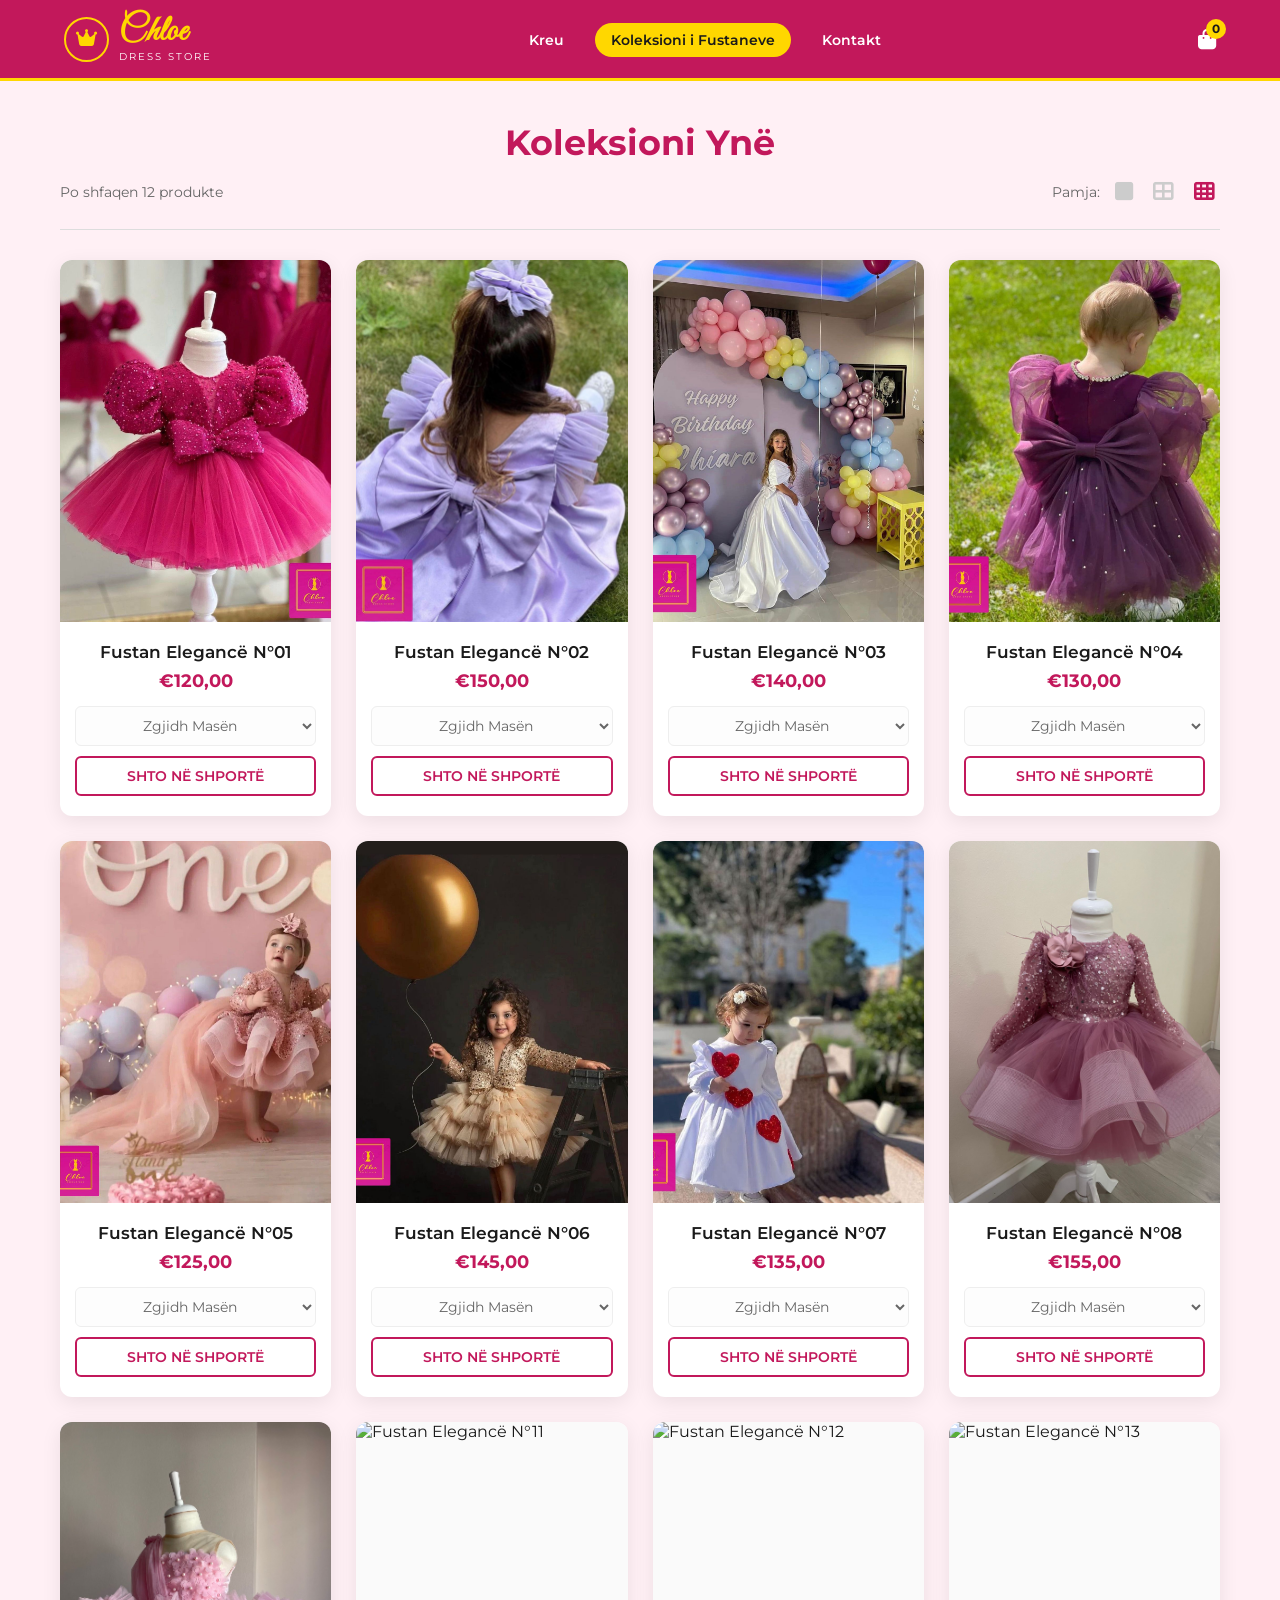
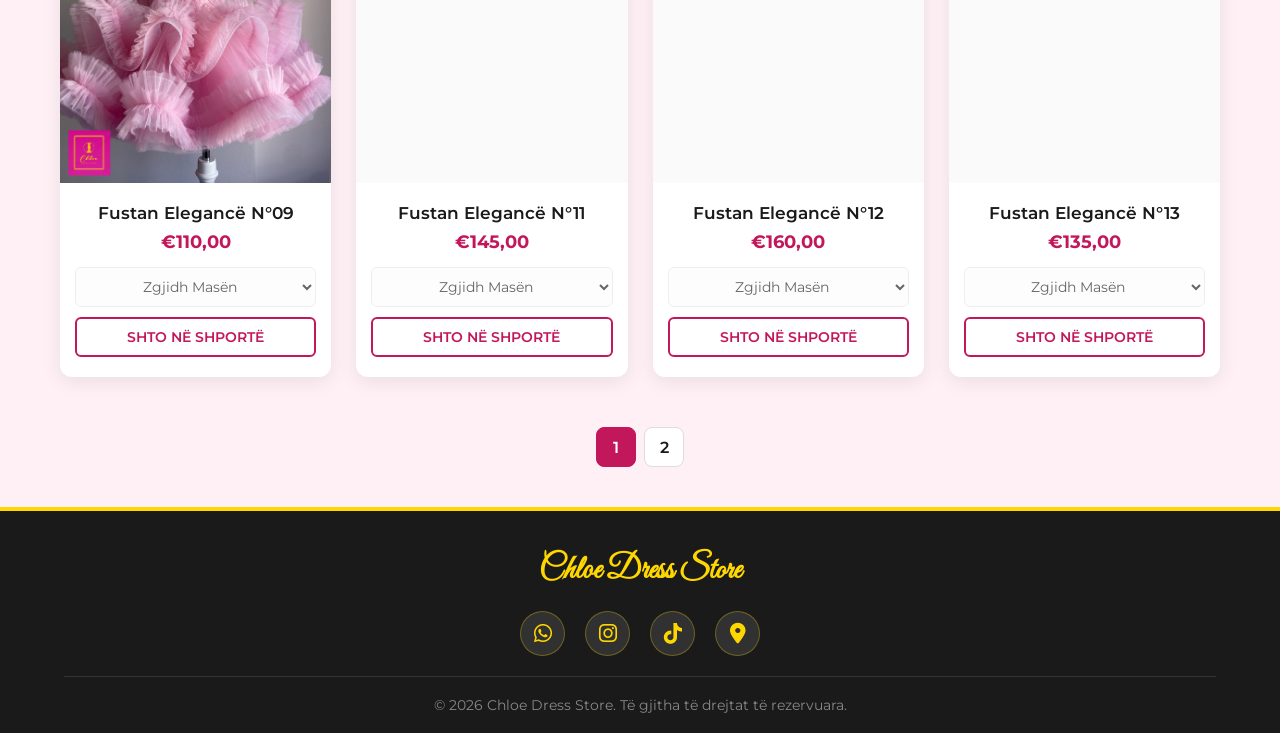
==== commit 6ad36913: "New" ====
--- a/dresses.html
+++ b/dresses.html
@@ -470,6 +470,7 @@
                 <a href="https://wa.me/355686715188" target="_blank" class="social-btn"><i class="fab fa-whatsapp"></i></a>
                 <a href="https://instagram.com/chloe_dress_store" target="_blank" class="social-btn"><i class="fab fa-instagram"></i></a>
                 <a href="https://tiktok.com/@chloe_dress" target="_blank" class="social-btn"><i class="fab fa-tiktok"></i></a>
+                <a href="https://maps.app.goo.gl/uAFEYKA2B8LZtSoo7" target="_blank" class="social-btn" title="Vendndodhja në Google Maps"><i class="fas fa-location-dot"></i></a>
             </div>
         </div>
         <div class="copyright">&copy; 2026 Chloe Dress Store. Të gjitha të drejtat të rezervuara.</div>
@@ -630,4 +631,4 @@
         }
     </script>
 </body>
-</html>
+</html>
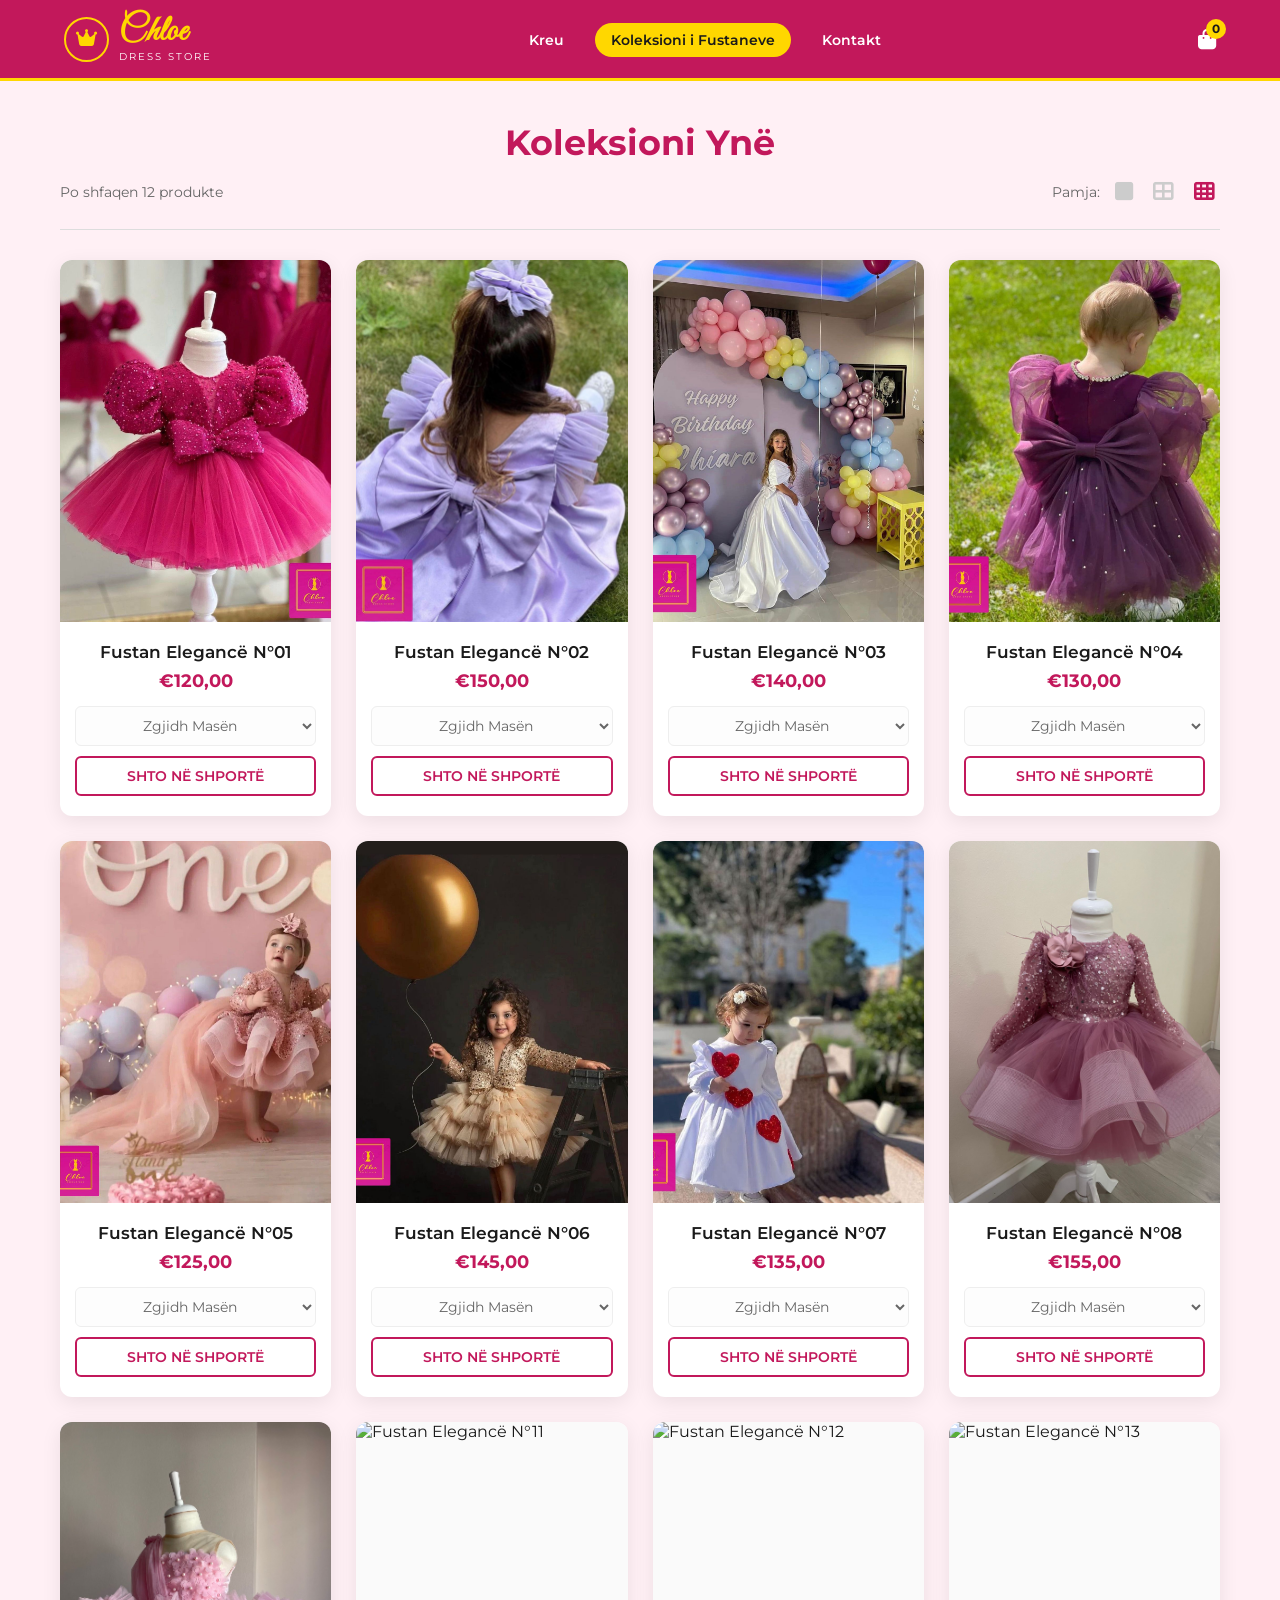
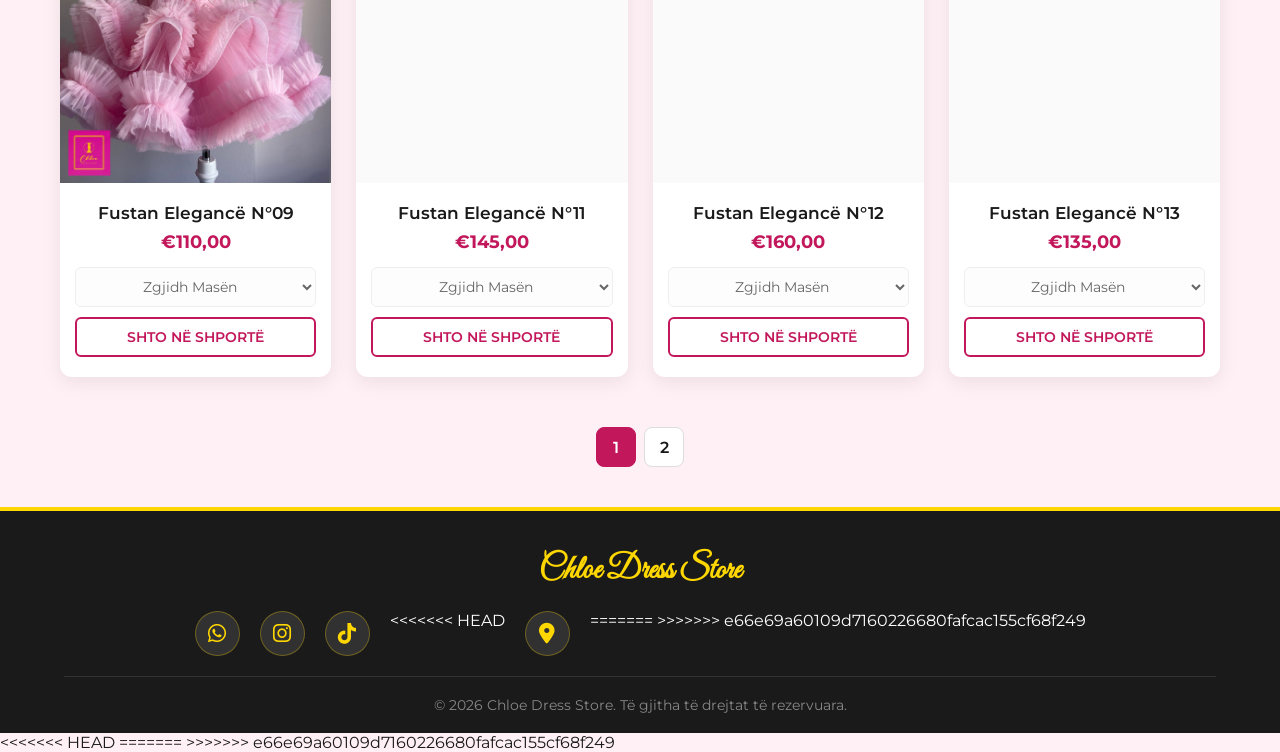
==== commit 251d5ddc: "new" ====
--- a/dresses.html
+++ b/dresses.html
@@ -470,7 +470,10 @@
                 <a href="https://wa.me/355686715188" target="_blank" class="social-btn"><i class="fab fa-whatsapp"></i></a>
                 <a href="https://instagram.com/chloe_dress_store" target="_blank" class="social-btn"><i class="fab fa-instagram"></i></a>
                 <a href="https://tiktok.com/@chloe_dress" target="_blank" class="social-btn"><i class="fab fa-tiktok"></i></a>
+<<<<<<< HEAD
                 <a href="https://maps.app.goo.gl/uAFEYKA2B8LZtSoo7" target="_blank" class="social-btn" title="Vendndodhja në Google Maps"><i class="fas fa-location-dot"></i></a>
+=======
+>>>>>>> e66e69a60109d7160226680fafcac155cf68f249
             </div>
         </div>
         <div class="copyright">&copy; 2026 Chloe Dress Store. Të gjitha të drejtat të rezervuara.</div>
@@ -631,4 +634,8 @@
         }
     </script>
 </body>
-</html>+<<<<<<< HEAD
+</html>
+=======
+</html>
+>>>>>>> e66e69a60109d7160226680fafcac155cf68f249
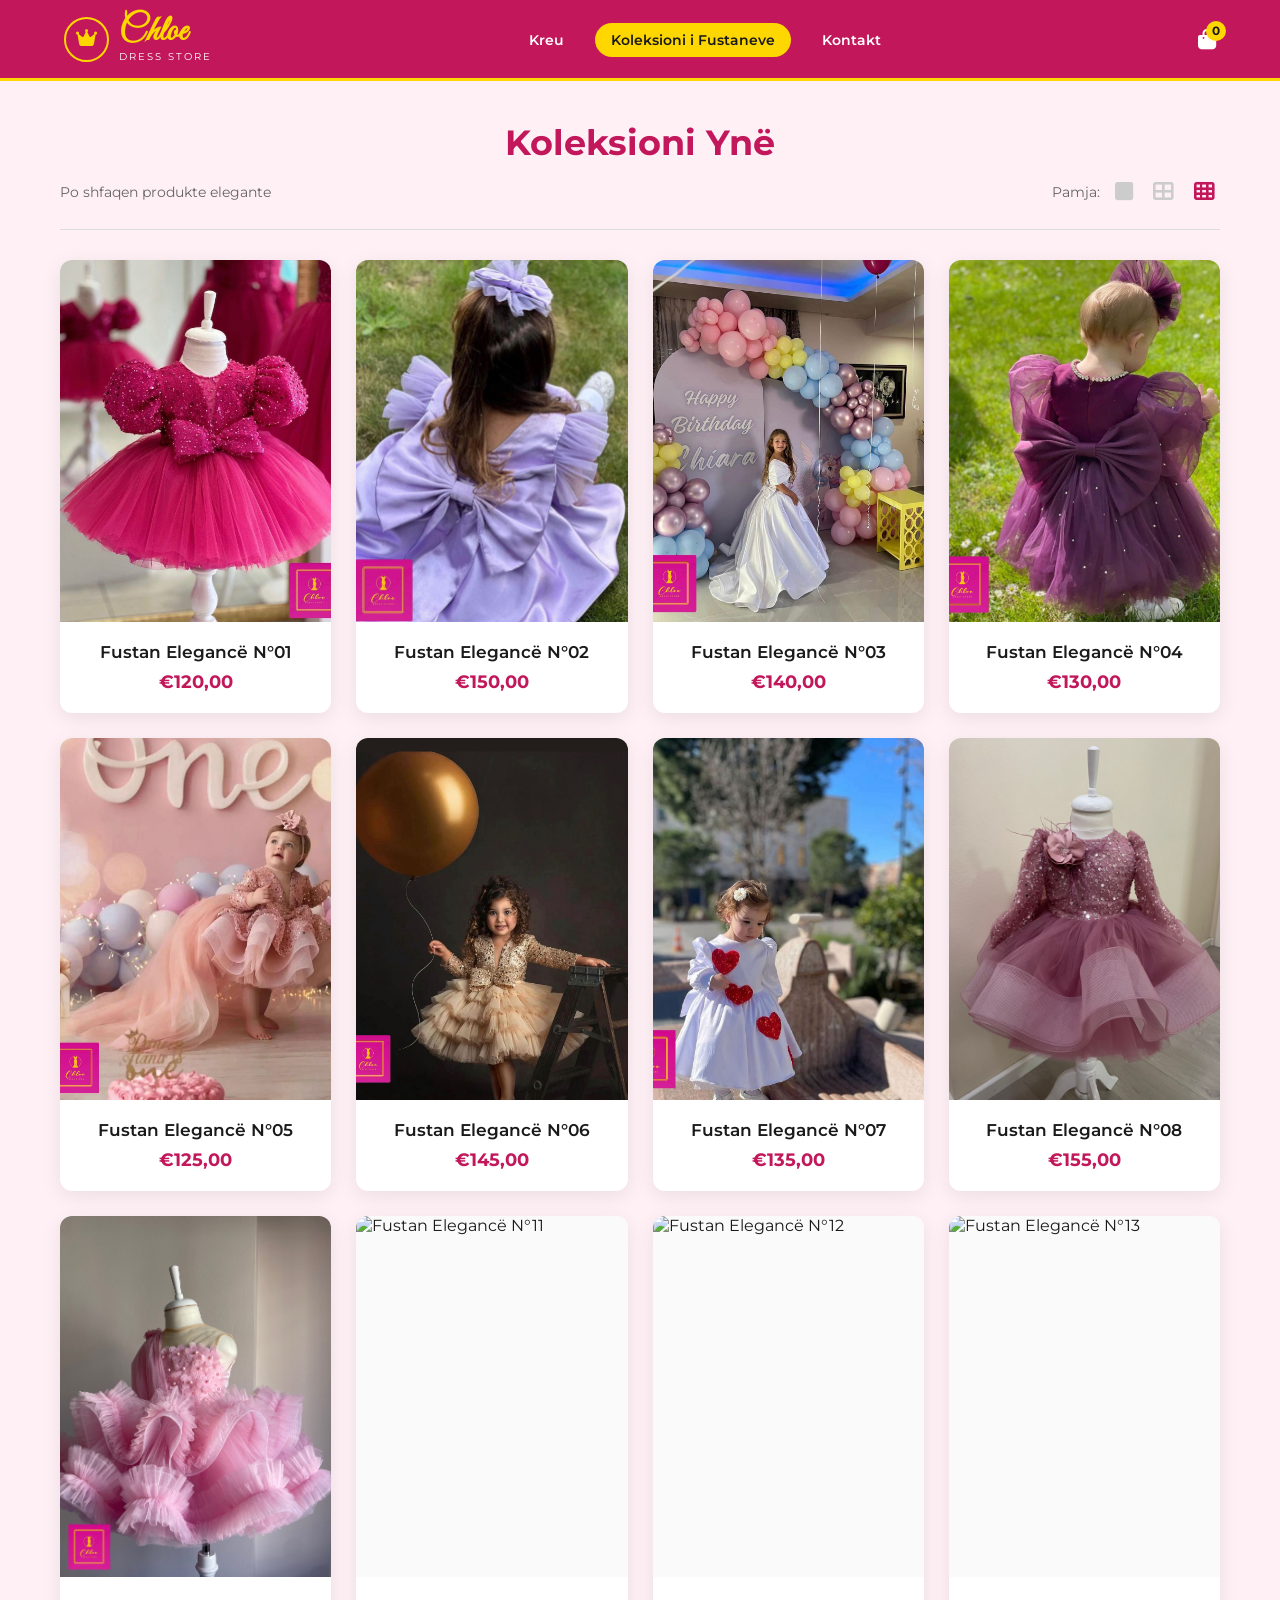
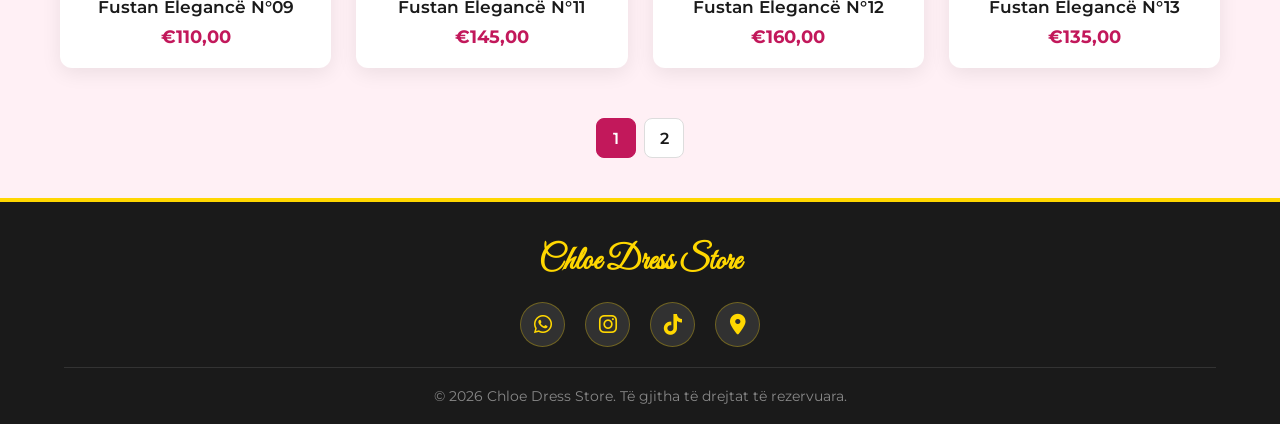
==== commit ac4ef14e: "new" ====
--- a/dresses.html
+++ b/dresses.html
@@ -34,7 +34,7 @@
         .nav-link:hover, .nav-link.active { background: var(--accent); color: var(--dark); }
         
         .nav-icons { display: flex; align-items: center; gap: 20px; }
-        .cart-icon-btn { background: transparent; border: none; color: var(--white); font-size: 1.3rem; cursor: pointer; position: relative; }
+        .cart-icon-btn { background: transparent; border: none; color: var(--white); font-size: 1.3rem; cursor: pointer; position: relative; text-decoration: none; display: flex; align-items: center; }
         .cart-badge { position: absolute; top: -8px; right: -10px; background: var(--accent); color: var(--dark); font-size: 0.75rem; font-weight: bold; width: 20px; height: 20px; border-radius: 50%; display: flex; align-items: center; justify-content: center; }
         .hamburger { display: none; color: var(--white); font-size: 1.5rem; cursor: pointer; }
 
@@ -46,7 +46,6 @@
         /* Toolbar (Filter & Grid Toggle) */
         .collection-toolbar { display: flex; justify-content: space-between; align-items: center; padding-bottom: 20px; border-bottom: 1px solid #ddd; margin-bottom: 30px; font-size: 0.9rem; color: var(--gray); }
         .toolbar-group { display: flex; align-items: center; gap: 10px; }
-        .toolbar-group select { border: 1px solid #ccc; padding: 8px 12px; border-radius: 5px; outline: none; font-family: inherit; font-size: 0.85rem; }
         
         .grid-btn { background: transparent; border: none; font-size: 1.3rem; color: #ccc; cursor: pointer; transition: 0.3s; padding: 5px; }
         .grid-btn.active { color: var(--primary); }
@@ -59,7 +58,7 @@
         .product-grid.force-2-col { grid-template-columns: repeat(2, 1fr) !important; }
         
         /* Product Card */
-        .product-card { background: var(--white); border-radius: 12px; box-shadow: var(--shadow); display: flex; flex-direction: column; overflow: hidden; transition: transform 0.3s ease; }
+        .product-card { background: var(--white); border-radius: 12px; box-shadow: var(--shadow); display: flex; flex-direction: column; overflow: hidden; transition: transform 0.3s ease; text-decoration: none; color: inherit; cursor: pointer; }
         .product-card:hover { transform: translateY(-5px); }
 
         /* Image Hover Swap (3:4 Format) */
@@ -70,35 +69,15 @@
         .image-container:hover .img-main { opacity: 0; }
 
         /* Product Details */
-        .product-details { padding: 20px 15px; text-align: center; display: flex; flex-direction: column; flex-grow: 1; }
+        .product-details { padding: 20px 15px; text-align: center; display: flex; flex-direction: column; justify-content: center; flex-grow: 1; }
         .product-title { font-size: 1.05rem; font-weight: 600; margin-bottom: 8px; color: var(--dark); }
-        .product-price { font-size: 1.1rem; color: var(--primary); font-weight: 700; margin-bottom: 15px; }
-
-        /* Minimalist Quick Add */
-        .quick-add-form { display: flex; flex-direction: column; gap: 10px; margin-top: auto; }
-        .size-select { width: 100%; padding: 10px; border: 1px solid #eee; border-radius: 6px; font-size: 0.85rem; outline: none; background: #fdfdfd; cursor: pointer; color: var(--gray); text-align: center; }
-        .add-btn { background: transparent; border: 2px solid var(--primary); color: var(--primary); padding: 10px; border-radius: 6px; font-weight: 600; font-size: 0.85rem; cursor: pointer; transition: 0.3s; text-transform: uppercase; }
-        .add-btn:hover { background: var(--primary); color: var(--white); }
+        .product-price { font-size: 1.15rem; color: var(--primary); font-weight: 700; }
 
         /* Pagination */
         .pagination { display: flex; justify-content: center; gap: 8px; margin-top: 50px; }
         .page-num { width: 40px; height: 40px; border-radius: 8px; background: var(--white); border: 1px solid #ddd; display: flex; align-items: center; justify-content: center; text-decoration: none; color: var(--dark); font-weight: 600; cursor: pointer; transition: 0.3s; }
         .page-num.active, .page-num:hover { background: var(--primary); color: var(--white); border-color: var(--primary); }
 
-        /* Cart Drawer */
-        .cart-modal { position: fixed; top: 0; right: -100%; width: 100%; max-width: 400px; height: 100vh; background: var(--white); box-shadow: -5px 0 25px rgba(0,0,0,0.2); z-index: 2000; transition: 0.4s; display: flex; flex-direction: column; }
-        .cart-modal.open { right: 0; }
-        .cart-header { background: var(--primary); color: var(--white); padding: 20px; display: flex; justify-content: space-between; align-items: center; }
-        .close-cart { background: none; border: none; color: var(--white); font-size: 1.5rem; cursor: pointer; }
-        .cart-body { padding: 20px; overflow-y: auto; flex-grow: 1; }
-        .cart-item { display: flex; justify-content: space-between; align-items: center; margin-bottom: 15px; padding-bottom: 15px; border-bottom: 1px solid #eee; }
-        .cart-footer { padding: 20px; background: #f9f9f9; border-top: 1px solid #eee; }
-        .order-form { display: flex; flex-direction: column; gap: 10px; }
-        .order-form input { padding: 10px; border: 1px solid #ccc; border-radius: 5px; font-size: 0.9rem; outline: none;}
-        .btn-whatsapp { background: #25D366; color: white; border: none; padding: 12px; border-radius: 8px; font-weight: 700; cursor: pointer; display: flex; align-items: center; justify-content: center; gap: 8px; width: 100%; text-transform: uppercase; }
-        .overlay { position: fixed; inset: 0; background: rgba(0,0,0,0.5); z-index: 1500; display: none; }
-        .overlay.active { display: block; }
-        
         /* Footer */
         footer { background: var(--dark); color: var(--white); padding: 40px 5% 20px 5%; border-top: 4px solid var(--accent); text-align: center; }
         .footer-content { max-width: 1200px; margin: 0 auto; display: flex; flex-direction: column; align-items: center; gap: 20px; }
@@ -120,8 +99,6 @@
             .hide-mobile { display: none !important; }
             .product-details { padding: 15px 10px; }
             .product-title { font-size: 0.95rem; }
-            .add-btn { font-size: 0.75rem; padding: 8px;}
-            .size-select { font-size: 0.75rem; padding: 8px;}
         }
     </style>
 </head>
@@ -139,10 +116,11 @@
                 <li><a href="#kontakt" class="nav-link">Kontakt</a></li>
             </ul>
             <div class="nav-icons">
-                <button class="cart-icon-btn" id="openCart">
+                <!-- Klikimi te shporta do te dergoje te faqja e checkout/shportes -->
+                <a href="product-detail.html" class="cart-icon-btn" title="Shiko Shportën">
                     <i class="fas fa-shopping-bag"></i>
                     <span class="cart-badge" id="cartCount">0</span>
-                </button>
+                </a>
                 <div class="hamburger" id="hamburger"><i class="fas fa-bars"></i></div>
             </div>
         </div>
@@ -151,15 +129,13 @@
     <section class="catalog">
         <h1 class="page-title">Koleksioni Ynë</h1>
         
-        <!-- Toolbar me filtrin dhe butonat e Grid -->
         <div class="collection-toolbar">
             <div class="toolbar-group">
-                <span id="product-count">Po shfaqen 12 produkte</span>
+                <span id="product-count">Po shfaqen produkte elegante</span>
             </div>
             
             <div class="toolbar-group">
                 <label class="hide-mobile">Pamja:</label>
-                <!-- Butonat per ndryshimin e pamjes ne celular/desktop -->
                 <button id="btn-grid-1" class="grid-btn" onclick="setGrid(1)"><i class="fas fa-square"></i></button>
                 <button id="btn-grid-2" class="grid-btn" onclick="setGrid(2)"><i class="fas fa-th-large"></i></button>
                 <button id="btn-grid-4" class="grid-btn active hide-mobile" onclick="setGrid(4)"><i class="fas fa-th"></i></button>
@@ -168,9 +144,8 @@
 
         <div class="product-grid" id="productGrid">
 
-            <!-- Gjenerimi i 16 Fustaneve -->
             <!-- Model 1 (Faqja 1) -->
-            <div class="product-card" data-page="1">
+            <a href="product-detail.html?id=1&title=Fustan%20Elegancë%20N°01&price=120&img1=Dresses%20Images/Dress1_1.jpg&img2=Dresses%20Images/Dress1_2.jpg" class="product-card" data-page="1">
                 <div class="image-container">
                     <img src="Dresses Images/Dress1_1.jpg" class="img-main" alt="Fustan Elegancë N°01">
                     <img src="Dresses Images/Dress1_2.jpg" class="img-hover" alt="Detaj">
@@ -178,18 +153,11 @@
                 <div class="product-details">
                     <h3 class="product-title">Fustan Elegancë N°01</h3>
                     <p class="product-price">€120,00</p>
-                    <div class="quick-add-form">
-                        <select class="size-select" id="size-1">
-                            <option value="" disabled selected>Zgjidh Masën</option>
-                            <option value="6-9 Muaj">6 - 9 Muaj</option><option value="9-12 Muaj">9 - 12 Muaj</option><option value="1 Vjeç">1 Vjeç</option><option value="2 Vjeç">2 Vjeç</option><option value="3 Vjeç">3 Vjeç</option><option value="4 Vjeç">4 Vjeç</option><option value="5 Vjeç">5 Vjeç</option><option value="6 Vjeç">6 Vjeç</option><option value="7 Vjeç">7 Vjeç</option><option value="8 Vjeç">8 Vjeç</option><option value="9 Vjeç">9 Vjeç</option><option value="10+ Vjeç">10+ Vjeç</option>
-                        </select>
-                        <button class="add-btn" onclick="addToCart('Fustan Elegancë N°01', 'size-1', 120)">Shto në Shportë</button>
-                    </div>
-                </div>
-            </div>
+                </div>
+            </a>
 
             <!-- Model 2 (Faqja 1) -->
-            <div class="product-card" data-page="1">
+            <a href="product-detail.html?id=2&title=Fustan%20Elegancë%20N°02&price=150&img1=Dresses%20Images/Dress2_1.jpg&img2=Dresses%20Images/Dress2_2.jpg" class="product-card" data-page="1">
                 <div class="image-container">
                     <img src="Dresses Images/Dress2_1.jpg" class="img-main" alt="Fustan Elegancë N°02">
                     <img src="Dresses Images/Dress2_2.jpg" class="img-hover" alt="Detaj">
@@ -197,18 +165,11 @@
                 <div class="product-details">
                     <h3 class="product-title">Fustan Elegancë N°02</h3>
                     <p class="product-price">€150,00</p>
-                    <div class="quick-add-form">
-                        <select class="size-select" id="size-2">
-                            <option value="" disabled selected>Zgjidh Masën</option>
-                            <option value="6-9 Muaj">6 - 9 Muaj</option><option value="9-12 Muaj">9 - 12 Muaj</option><option value="1 Vjeç">1 Vjeç</option><option value="2 Vjeç">2 Vjeç</option><option value="3 Vjeç">3 Vjeç</option><option value="4 Vjeç">4 Vjeç</option><option value="5 Vjeç">5 Vjeç</option><option value="6 Vjeç">6 Vjeç</option><option value="7 Vjeç">7 Vjeç</option><option value="8 Vjeç">8 Vjeç</option><option value="9 Vjeç">9 Vjeç</option><option value="10+ Vjeç">10+ Vjeç</option>
-                        </select>
-                        <button class="add-btn" onclick="addToCart('Fustan Elegancë N°02', 'size-2', 150)">Shto në Shportë</button>
-                    </div>
-                </div>
-            </div>
+                </div>
+            </a>
 
             <!-- Model 3 (Faqja 1) -->
-            <div class="product-card" data-page="1">
+            <a href="product-detail.html?id=3&title=Fustan%20Elegancë%20N°03&price=140&img1=Dresses%20Images/Dress3_1.jpg&img2=Dresses%20Images/Dress3_2.jpg" class="product-card" data-page="1">
                 <div class="image-container">
                     <img src="Dresses Images/Dress3_1.jpg" class="img-main" alt="Fustan Elegancë N°03">
                     <img src="Dresses Images/Dress3_2.jpg" class="img-hover" alt="Detaj">
@@ -216,18 +177,11 @@
                 <div class="product-details">
                     <h3 class="product-title">Fustan Elegancë N°03</h3>
                     <p class="product-price">€140,00</p>
-                    <div class="quick-add-form">
-                        <select class="size-select" id="size-3">
-                            <option value="" disabled selected>Zgjidh Masën</option>
-                            <option value="6-9 Muaj">6 - 9 Muaj</option><option value="9-12 Muaj">9 - 12 Muaj</option><option value="1 Vjeç">1 Vjeç</option><option value="2 Vjeç">2 Vjeç</option><option value="3 Vjeç">3 Vjeç</option><option value="4 Vjeç">4 Vjeç</option><option value="5 Vjeç">5 Vjeç</option><option value="6 Vjeç">6 Vjeç</option><option value="7 Vjeç">7 Vjeç</option><option value="8 Vjeç">8 Vjeç</option><option value="9 Vjeç">9 Vjeç</option><option value="10+ Vjeç">10+ Vjeç</option>
-                        </select>
-                        <button class="add-btn" onclick="addToCart('Fustan Elegancë N°03', 'size-3', 140)">Shto në Shportë</button>
-                    </div>
-                </div>
-            </div>
+                </div>
+            </a>
 
             <!-- Model 4 (Faqja 1) -->
-            <div class="product-card" data-page="1">
+            <a href="product-detail.html?id=4&title=Fustan%20Elegancë%20N°04&price=130&img1=Dresses%20Images/Dress4_1.jpg&img2=Dresses%20Images/Dress4_2.jpg" class="product-card" data-page="1">
                 <div class="image-container">
                     <img src="Dresses Images/Dress4_1.jpg" class="img-main" alt="Fustan Elegancë N°04">
                     <img src="Dresses Images/Dress4_2.jpg" class="img-hover" alt="Detaj">
@@ -235,18 +189,11 @@
                 <div class="product-details">
                     <h3 class="product-title">Fustan Elegancë N°04</h3>
                     <p class="product-price">€130,00</p>
-                    <div class="quick-add-form">
-                        <select class="size-select" id="size-4">
-                            <option value="" disabled selected>Zgjidh Masën</option>
-                            <option value="6-9 Muaj">6 - 9 Muaj</option><option value="9-12 Muaj">9 - 12 Muaj</option><option value="1 Vjeç">1 Vjeç</option><option value="2 Vjeç">2 Vjeç</option><option value="3 Vjeç">3 Vjeç</option><option value="4 Vjeç">4 Vjeç</option><option value="5 Vjeç">5 Vjeç</option><option value="6 Vjeç">6 Vjeç</option><option value="7 Vjeç">7 Vjeç</option><option value="8 Vjeç">8 Vjeç</option><option value="9 Vjeç">9 Vjeç</option><option value="10+ Vjeç">10+ Vjeç</option>
-                        </select>
-                        <button class="add-btn" onclick="addToCart('Fustan Elegancë N°04', 'size-4', 130)">Shto në Shportë</button>
-                    </div>
-                </div>
-            </div>
+                </div>
+            </a>
             
             <!-- Model 5 (Faqja 1) -->
-            <div class="product-card" data-page="1">
+            <a href="product-detail.html?id=5&title=Fustan%20Elegancë%20N°05&price=125&img1=Dresses%20Images/Dress5_1.jpg&img2=Dresses%20Images/Dress5_2.jpg" class="product-card" data-page="1">
                 <div class="image-container">
                     <img src="Dresses Images/Dress5_1.jpg" class="img-main" alt="Fustan Elegancë N°05">
                     <img src="Dresses Images/Dress5_2.jpg" class="img-hover" alt="Detaj">
@@ -254,18 +201,11 @@
                 <div class="product-details">
                     <h3 class="product-title">Fustan Elegancë N°05</h3>
                     <p class="product-price">€125,00</p>
-                    <div class="quick-add-form">
-                        <select class="size-select" id="size-5">
-                            <option value="" disabled selected>Zgjidh Masën</option>
-                            <option value="6-9 Muaj">6 - 9 Muaj</option><option value="9-12 Muaj">9 - 12 Muaj</option><option value="1 Vjeç">1 Vjeç</option><option value="2 Vjeç">2 Vjeç</option><option value="3 Vjeç">3 Vjeç</option><option value="4 Vjeç">4 Vjeç</option><option value="5 Vjeç">5 Vjeç</option><option value="6 Vjeç">6 Vjeç</option><option value="7 Vjeç">7 Vjeç</option><option value="8 Vjeç">8 Vjeç</option><option value="9 Vjeç">9 Vjeç</option><option value="10+ Vjeç">10+ Vjeç</option>
-                        </select>
-                        <button class="add-btn" onclick="addToCart('Fustan Elegancë N°05', 'size-5', 125)">Shto në Shportë</button>
-                    </div>
-                </div>
-            </div>
+                </div>
+            </a>
             
             <!-- Model 6 (Faqja 1) -->
-            <div class="product-card" data-page="1">
+            <a href="product-detail.html?id=6&title=Fustan%20Elegancë%20N°06&price=145&img1=Dresses%20Images/Dress6_1.jpg&img2=Dresses%20Images/Dress6_2.jpg" class="product-card" data-page="1">
                 <div class="image-container">
                     <img src="Dresses Images/Dress6_1.jpg" class="img-main" alt="Fustan Elegancë N°06">
                     <img src="Dresses Images/Dress6_2.jpg" class="img-hover" alt="Detaj">
@@ -273,18 +213,11 @@
                 <div class="product-details">
                     <h3 class="product-title">Fustan Elegancë N°06</h3>
                     <p class="product-price">€145,00</p>
-                    <div class="quick-add-form">
-                        <select class="size-select" id="size-6">
-                            <option value="" disabled selected>Zgjidh Masën</option>
-                            <option value="6-9 Muaj">6 - 9 Muaj</option><option value="9-12 Muaj">9 - 12 Muaj</option><option value="1 Vjeç">1 Vjeç</option><option value="2 Vjeç">2 Vjeç</option><option value="3 Vjeç">3 Vjeç</option><option value="4 Vjeç">4 Vjeç</option><option value="5 Vjeç">5 Vjeç</option><option value="6 Vjeç">6 Vjeç</option><option value="7 Vjeç">7 Vjeç</option><option value="8 Vjeç">8 Vjeç</option><option value="9 Vjeç">9 Vjeç</option><option value="10+ Vjeç">10+ Vjeç</option>
-                        </select>
-                        <button class="add-btn" onclick="addToCart('Fustan Elegancë N°06', 'size-6', 145)">Shto në Shportë</button>
-                    </div>
-                </div>
-            </div>
+                </div>
+            </a>
 
             <!-- Model 7 (Faqja 1) -->
-            <div class="product-card" data-page="1">
+            <a href="product-detail.html?id=7&title=Fustan%20Elegancë%20N°07&price=135&img1=Dresses%20Images/Dress7_1.jpg&img2=Dresses%20Images/Dress7_2.jpg" class="product-card" data-page="1">
                 <div class="image-container">
                     <img src="Dresses Images/Dress7_1.jpg" class="img-main" alt="Fustan Elegancë N°07">
                     <img src="Dresses Images/Dress7_2.jpg" class="img-hover" alt="Detaj">
@@ -292,18 +225,11 @@
                 <div class="product-details">
                     <h3 class="product-title">Fustan Elegancë N°07</h3>
                     <p class="product-price">€135,00</p>
-                    <div class="quick-add-form">
-                        <select class="size-select" id="size-7">
-                            <option value="" disabled selected>Zgjidh Masën</option>
-                            <option value="6-9 Muaj">6 - 9 Muaj</option><option value="9-12 Muaj">9 - 12 Muaj</option><option value="1 Vjeç">1 Vjeç</option><option value="2 Vjeç">2 Vjeç</option><option value="3 Vjeç">3 Vjeç</option><option value="4 Vjeç">4 Vjeç</option><option value="5 Vjeç">5 Vjeç</option><option value="6 Vjeç">6 Vjeç</option><option value="7 Vjeç">7 Vjeç</option><option value="8 Vjeç">8 Vjeç</option><option value="9 Vjeç">9 Vjeç</option><option value="10+ Vjeç">10+ Vjeç</option>
-                        </select>
-                        <button class="add-btn" onclick="addToCart('Fustan Elegancë N°07', 'size-7', 135)">Shto në Shportë</button>
-                    </div>
-                </div>
-            </div>
+                </div>
+            </a>
 
             <!-- Model 8 (Faqja 1) -->
-            <div class="product-card" data-page="1">
+            <a href="product-detail.html?id=8&title=Fustan%20Elegancë%20N°08&price=155&img1=Dresses%20Images/Dress8_1.jpg&img2=Dresses%20Images/Dress8_2.jpg" class="product-card" data-page="1">
                 <div class="image-container">
                     <img src="Dresses Images/Dress8_1.jpg" class="img-main" alt="Fustan Elegancë N°08">
                     <img src="Dresses Images/Dress8_2.jpg" class="img-hover" alt="Detaj">
@@ -311,18 +237,11 @@
                 <div class="product-details">
                     <h3 class="product-title">Fustan Elegancë N°08</h3>
                     <p class="product-price">€155,00</p>
-                    <div class="quick-add-form">
-                        <select class="size-select" id="size-8">
-                            <option value="" disabled selected>Zgjidh Masën</option>
-                            <option value="6-9 Muaj">6 - 9 Muaj</option><option value="9-12 Muaj">9 - 12 Muaj</option><option value="1 Vjeç">1 Vjeç</option><option value="2 Vjeç">2 Vjeç</option><option value="3 Vjeç">3 Vjeç</option><option value="4 Vjeç">4 Vjeç</option><option value="5 Vjeç">5 Vjeç</option><option value="6 Vjeç">6 Vjeç</option><option value="7 Vjeç">7 Vjeç</option><option value="8 Vjeç">8 Vjeç</option><option value="9 Vjeç">9 Vjeç</option><option value="10+ Vjeç">10+ Vjeç</option>
-                        </select>
-                        <button class="add-btn" onclick="addToCart('Fustan Elegancë N°08', 'size-8', 155)">Shto në Shportë</button>
-                    </div>
-                </div>
-            </div>
+                </div>
+            </a>
 
             <!-- Model 9 (Faqja 1) -->
-            <div class="product-card" data-page="1">
+            <a href="product-detail.html?id=9&title=Fustan%20Elegancë%20N°09&price=110&img1=Dresses%20Images/Dress9_1.jpg&img2=Dresses%20Images/Dress9_2.jpg" class="product-card" data-page="1">
                 <div class="image-container">
                     <img src="Dresses Images/Dress9_1.jpg" class="img-main" alt="Fustan Elegancë N°09">
                     <img src="Dresses Images/Dress9_2.jpg" class="img-hover" alt="Detaj">
@@ -330,18 +249,11 @@
                 <div class="product-details">
                     <h3 class="product-title">Fustan Elegancë N°09</h3>
                     <p class="product-price">€110,00</p>
-                    <div class="quick-add-form">
-                        <select class="size-select" id="size-9">
-                            <option value="" disabled selected>Zgjidh Masën</option>
-                            <option value="6-9 Muaj">6 - 9 Muaj</option><option value="9-12 Muaj">9 - 12 Muaj</option><option value="1 Vjeç">1 Vjeç</option><option value="2 Vjeç">2 Vjeç</option><option value="3 Vjeç">3 Vjeç</option><option value="4 Vjeç">4 Vjeç</option><option value="5 Vjeç">5 Vjeç</option><option value="6 Vjeç">6 Vjeç</option><option value="7 Vjeç">7 Vjeç</option><option value="8 Vjeç">8 Vjeç</option><option value="9 Vjeç">9 Vjeç</option><option value="10+ Vjeç">10+ Vjeç</option>
-                        </select>
-                        <button class="add-btn" onclick="addToCart('Fustan Elegancë N°09', 'size-9', 110)">Shto në Shportë</button>
-                    </div>
-                </div>
-            </div>
+                </div>
+            </a>
 
             <!-- Model 11 (Faqja 1) -->
-            <div class="product-card" data-page="1">
+            <a href="product-detail.html?id=11&title=Fustan%20Elegancë%20N°11&price=145&img1=Dresses%20Images/Dress11_1.jpg&img2=Dresses%20Images/Dress11_2.jpg" class="product-card" data-page="1">
                 <div class="image-container">
                     <img src="Dresses Images/Dress11_1.jpg" class="img-main" alt="Fustan Elegancë N°11">
                     <img src="Dresses Images/Dress11_2.jpg" class="img-hover" alt="Detaj">
@@ -349,18 +261,11 @@
                 <div class="product-details">
                     <h3 class="product-title">Fustan Elegancë N°11</h3>
                     <p class="product-price">€145,00</p>
-                    <div class="quick-add-form">
-                        <select class="size-select" id="size-11">
-                            <option value="" disabled selected>Zgjidh Masën</option>
-                            <option value="6-9 Muaj">6 - 9 Muaj</option><option value="9-12 Muaj">9 - 12 Muaj</option><option value="1 Vjeç">1 Vjeç</option><option value="2 Vjeç">2 Vjeç</option><option value="3 Vjeç">3 Vjeç</option><option value="4 Vjeç">4 Vjeç</option><option value="5 Vjeç">5 Vjeç</option><option value="6 Vjeç">6 Vjeç</option><option value="7 Vjeç">7 Vjeç</option><option value="8 Vjeç">8 Vjeç</option><option value="9 Vjeç">9 Vjeç</option><option value="10+ Vjeç">10+ Vjeç</option>
-                        </select>
-                        <button class="add-btn" onclick="addToCart('Fustan Elegancë N°11', 'size-11', 145)">Shto në Shportë</button>
-                    </div>
-                </div>
-            </div>
+                </div>
+            </a>
 
             <!-- Model 12 (Faqja 1) -->
-            <div class="product-card" data-page="1">
+            <a href="product-detail.html?id=12&title=Fustan%20Elegancë%20N°12&price=160&img1=Dresses%20Images/Dress12_1.jpg&img2=Dresses%20Images/Dress12_2.jpg" class="product-card" data-page="1">
                 <div class="image-container">
                     <img src="Dresses Images/Dress12_1.jpg" class="img-main" alt="Fustan Elegancë N°12">
                     <img src="Dresses Images/Dress12_2.jpg" class="img-hover" alt="Detaj">
@@ -368,18 +273,11 @@
                 <div class="product-details">
                     <h3 class="product-title">Fustan Elegancë N°12</h3>
                     <p class="product-price">€160,00</p>
-                    <div class="quick-add-form">
-                        <select class="size-select" id="size-12">
-                            <option value="" disabled selected>Zgjidh Masën</option>
-                            <option value="6-9 Muaj">6 - 9 Muaj</option><option value="9-12 Muaj">9 - 12 Muaj</option><option value="1 Vjeç">1 Vjeç</option><option value="2 Vjeç">2 Vjeç</option><option value="3 Vjeç">3 Vjeç</option><option value="4 Vjeç">4 Vjeç</option><option value="5 Vjeç">5 Vjeç</option><option value="6 Vjeç">6 Vjeç</option><option value="7 Vjeç">7 Vjeç</option><option value="8 Vjeç">8 Vjeç</option><option value="9 Vjeç">9 Vjeç</option><option value="10+ Vjeç">10+ Vjeç</option>
-                        </select>
-                        <button class="add-btn" onclick="addToCart('Fustan Elegancë N°12', 'size-12', 160)">Shto në Shportë</button>
-                    </div>
-                </div>
-            </div>
+                </div>
+            </a>
 
             <!-- Model 13 (Faqja 1) -->
-            <div class="product-card" data-page="1">
+            <a href="product-detail.html?id=13&title=Fustan%20Elegancë%20N°13&price=135&img1=Dresses%20Images/Dress13_1.jpg&img2=Dresses%20Images/Dress13_2.jpg" class="product-card" data-page="1">
                 <div class="image-container">
                     <img src="Dresses Images/Dress13_1.jpg" class="img-main" alt="Fustan Elegancë N°13">
                     <img src="Dresses Images/Dress13_2.jpg" class="img-hover" alt="Detaj">
@@ -387,18 +285,11 @@
                 <div class="product-details">
                     <h3 class="product-title">Fustan Elegancë N°13</h3>
                     <p class="product-price">€135,00</p>
-                    <div class="quick-add-form">
-                        <select class="size-select" id="size-13">
-                            <option value="" disabled selected>Zgjidh Masën</option>
-                            <option value="6-9 Muaj">6 - 9 Muaj</option><option value="9-12 Muaj">9 - 12 Muaj</option><option value="1 Vjeç">1 Vjeç</option><option value="2 Vjeç">2 Vjeç</option><option value="3 Vjeç">3 Vjeç</option><option value="4 Vjeç">4 Vjeç</option><option value="5 Vjeç">5 Vjeç</option><option value="6 Vjeç">6 Vjeç</option><option value="7 Vjeç">7 Vjeç</option><option value="8 Vjeç">8 Vjeç</option><option value="9 Vjeç">9 Vjeç</option><option value="10+ Vjeç">10+ Vjeç</option>
-                        </select>
-                        <button class="add-btn" onclick="addToCart('Fustan Elegancë N°13', 'size-13', 135)">Shto në Shportë</button>
-                    </div>
-                </div>
-            </div>
-
-            <!-- Model 14 (Faqja 2) - Hidden by default -->
-            <div class="product-card" data-page="2" style="display: none;">
+                </div>
+            </a>
+
+            <!-- Model 14 (Faqja 2) -->
+            <a href="product-detail.html?id=14&title=Fustan%20Elegancë%20N°14&price=125&img1=Dresses%20Images/Dress14_1.jpg&img2=Dresses%20Images/Dress14_2.jpg" class="product-card" data-page="2" style="display: none;">
                 <div class="image-container">
                     <img src="Dresses Images/Dress14_1.jpg" class="img-main" alt="Fustan Elegancë N°14">
                     <img src="Dresses Images/Dress14_2.jpg" class="img-hover" alt="Detaj">
@@ -406,18 +297,11 @@
                 <div class="product-details">
                     <h3 class="product-title">Fustan Elegancë N°14</h3>
                     <p class="product-price">€125,00</p>
-                    <div class="quick-add-form">
-                        <select class="size-select" id="size-14">
-                            <option value="" disabled selected>Zgjidh Masën</option>
-                            <option value="6-9 Muaj">6 - 9 Muaj</option><option value="9-12 Muaj">9 - 12 Muaj</option><option value="1 Vjeç">1 Vjeç</option><option value="2 Vjeç">2 Vjeç</option><option value="3 Vjeç">3 Vjeç</option><option value="4 Vjeç">4 Vjeç</option><option value="5 Vjeç">5 Vjeç</option><option value="6 Vjeç">6 Vjeç</option><option value="7 Vjeç">7 Vjeç</option><option value="8 Vjeç">8 Vjeç</option><option value="9 Vjeç">9 Vjeç</option><option value="10+ Vjeç">10+ Vjeç</option>
-                        </select>
-                        <button class="add-btn" onclick="addToCart('Fustan Elegancë N°14', 'size-14', 125)">Shto në Shportë</button>
-                    </div>
-                </div>
-            </div>
+                </div>
+            </a>
 
             <!-- Model 15 (Faqja 2) -->
-            <div class="product-card" data-page="2" style="display: none;">
+            <a href="product-detail.html?id=15&title=Fustan%20Elegancë%20N°15&price=150&img1=Dresses%20Images/Dress15_1.jpg&img2=Dresses%20Images/Dress15_2.jpg" class="product-card" data-page="2" style="display: none;">
                 <div class="image-container">
                     <img src="Dresses Images/Dress15_1.jpg" class="img-main" alt="Fustan Elegancë N°15">
                     <img src="Dresses Images/Dress15_2.jpg" class="img-hover" alt="Detaj">
@@ -425,18 +309,11 @@
                 <div class="product-details">
                     <h3 class="product-title">Fustan Elegancë N°15</h3>
                     <p class="product-price">€150,00</p>
-                    <div class="quick-add-form">
-                        <select class="size-select" id="size-15">
-                            <option value="" disabled selected>Zgjidh Masën</option>
-                            <option value="6-9 Muaj">6 - 9 Muaj</option><option value="9-12 Muaj">9 - 12 Muaj</option><option value="1 Vjeç">1 Vjeç</option><option value="2 Vjeç">2 Vjeç</option><option value="3 Vjeç">3 Vjeç</option><option value="4 Vjeç">4 Vjeç</option><option value="5 Vjeç">5 Vjeç</option><option value="6 Vjeç">6 Vjeç</option><option value="7 Vjeç">7 Vjeç</option><option value="8 Vjeç">8 Vjeç</option><option value="9 Vjeç">9 Vjeç</option><option value="10+ Vjeç">10+ Vjeç</option>
-                        </select>
-                        <button class="add-btn" onclick="addToCart('Fustan Elegancë N°15', 'size-15', 150)">Shto në Shportë</button>
-                    </div>
-                </div>
-            </div>
+                </div>
+            </a>
 
             <!-- Model 16 (Faqja 2) -->
-            <div class="product-card" data-page="2" style="display: none;">
+            <a href="product-detail.html?id=16&title=Fustan%20Elegancë%20N°16&price=170&img1=Dresses%20Images/Dress16_1.jpg&img2=Dresses%20Images/Dress16_2.jpg" class="product-card" data-page="2" style="display: none;">
                 <div class="image-container">
                     <img src="Dresses Images/Dress16_1.jpg" class="img-main" alt="Fustan Elegancë N°16">
                     <img src="Dresses Images/Dress16_2.jpg" class="img-hover" alt="Detaj">
@@ -444,15 +321,8 @@
                 <div class="product-details">
                     <h3 class="product-title">Fustan Elegancë N°16</h3>
                     <p class="product-price">€170,00</p>
-                    <div class="quick-add-form">
-                        <select class="size-select" id="size-16">
-                            <option value="" disabled selected>Zgjidh Masën</option>
-                            <option value="6-9 Muaj">6 - 9 Muaj</option><option value="9-12 Muaj">9 - 12 Muaj</option><option value="1 Vjeç">1 Vjeç</option><option value="2 Vjeç">2 Vjeç</option><option value="3 Vjeç">3 Vjeç</option><option value="4 Vjeç">4 Vjeç</option><option value="5 Vjeç">5 Vjeç</option><option value="6 Vjeç">6 Vjeç</option><option value="7 Vjeç">7 Vjeç</option><option value="8 Vjeç">8 Vjeç</option><option value="9 Vjeç">9 Vjeç</option><option value="10+ Vjeç">10+ Vjeç</option>
-                        </select>
-                        <button class="add-btn" onclick="addToCart('Fustan Elegancë N°16', 'size-16', 170)">Shto në Shportë</button>
-                    </div>
-                </div>
-            </div>
+                </div>
+            </a>
 
         </div>
 
@@ -470,37 +340,11 @@
                 <a href="https://wa.me/355686715188" target="_blank" class="social-btn"><i class="fab fa-whatsapp"></i></a>
                 <a href="https://instagram.com/chloe_dress_store" target="_blank" class="social-btn"><i class="fab fa-instagram"></i></a>
                 <a href="https://tiktok.com/@chloe_dress" target="_blank" class="social-btn"><i class="fab fa-tiktok"></i></a>
-<<<<<<< HEAD
                 <a href="https://maps.app.goo.gl/uAFEYKA2B8LZtSoo7" target="_blank" class="social-btn" title="Vendndodhja në Google Maps"><i class="fas fa-location-dot"></i></a>
-=======
->>>>>>> e66e69a60109d7160226680fafcac155cf68f249
             </div>
         </div>
         <div class="copyright">&copy; 2026 Chloe Dress Store. Të gjitha të drejtat të rezervuara.</div>
     </footer>
-
-    <div class="overlay" id="overlay"></div>
-    <div class="cart-modal" id="cartModal">
-        <div class="cart-header">
-            <h3>Shporta Juaj</h3>
-            <button class="close-cart" id="closeCart">&times;</button>
-        </div>
-        <div class="cart-body" id="cartItems">
-            <p style="text-align:center; color:#888;">Shporta është bosh.</p>
-        </div>
-        <div class="cart-footer">
-            <div style="display:flex; justify-content:space-between; font-weight:bold; margin-bottom:15px; font-size:1.1rem;">
-                <span>Totali:</span>
-                <span id="cartTotal">€0,00</span>
-            </div>
-            <div class="order-form">
-                <input type="text" id="custName" placeholder="Emri & Mbiemri" required>
-                <input type="text" id="custAddress" placeholder="Adresa / Qyteti" required>
-                <input type="tel" id="custPhone" placeholder="Numri i Telefonit" required>
-                <button class="btn-whatsapp" onclick="sendOrderWhatsApp()"><i class="fab fa-whatsapp"></i> Porosit në WhatsApp</button>
-            </div>
-        </div>
-    </div>
 
     <script>
         // Paginimi (Kalon faqet 1 - 2)
@@ -514,11 +358,9 @@
                 }
             });
 
-            // Perditeso numrat e menuse
             document.querySelectorAll('.page-num').forEach(btn => btn.classList.remove('active'));
             document.getElementById('pageBtn' + pageNum).classList.add('active');
 
-            // Kthehu ne krye te listes me pamje te bute
             window.scrollTo({ top: document.querySelector('.catalog').offsetTop - 80, behavior: 'smooth' });
         }
 
@@ -529,7 +371,6 @@
             const btn2 = document.getElementById('btn-grid-2');
             const btn4 = document.getElementById('btn-grid-4');
 
-            // Fshi klasat dhe statusin active
             grid.classList.remove('force-1-col', 'force-2-col');
             btn1.classList.remove('active');
             btn2.classList.remove('active');
@@ -546,96 +387,20 @@
             }
         }
 
-        // Hapja/Mbyllja e menuse ne Celular
+        // Hamburger Menu
         const hamburger = document.getElementById('hamburger');
         const navMenu = document.getElementById('navMenu');
         const navLinks = document.querySelectorAll('.nav-link');
         hamburger.addEventListener('click', () => navMenu.classList.toggle('active'));
         navLinks.forEach(link => link.addEventListener('click', () => navMenu.classList.remove('active')));
 
-        // Funksionaliteti i Shportes & WhatsApp
-        let cart = [];
-        const openCartBtn = document.getElementById('openCart');
-        const closeCartBtn = document.getElementById('closeCart');
-        const cartModal = document.getElementById('cartModal');
-        const overlay = document.getElementById('overlay');
-
-        function toggleCart() { cartModal.classList.toggle('open'); overlay.classList.toggle('active'); }
-        openCartBtn.addEventListener('click', toggleCart);
-        closeCartBtn.addEventListener('click', toggleCart);
-        overlay.addEventListener('click', toggleCart);
-
-        function addToCart(title, selectId, price) {
-            const sizeSelect = document.getElementById(selectId);
-            const size = sizeSelect.value;
-            
-            if(!size) {
-                alert("Ju lutem zgjidhni masën para se ta shtoni në shportë!");
-                return;
-            }
-
-            cart.push({ title, size, price });
-            updateCartUI();
-            toggleCart();
-            sizeSelect.selectedIndex = 0;
-        }
-
-        function updateCartUI() {
-            const cartItemsContainer = document.getElementById('cartItems');
-            const cartCount = document.getElementById('cartCount');
-            const cartTotal = document.getElementById('cartTotal');
-            
-            cartCount.innerText = cart.length;
-
-            if (cart.length === 0) {
-                cartItemsContainer.innerHTML = '<p style="text-align:center; color:#888;">Shporta është bosh.</p>';
-                cartTotal.innerText = '€0,00';
-                return;
-            }
-
-            let html = '';
-            let total = 0;
-            
-            cart.forEach((item, index) => {
-                total += item.price;
-                html += `
-                    <div class="cart-item">
-                        <div>
-                            <div style="font-weight:600">${item.title}</div>
-                            <div style="font-size:0.8rem; color:var(--primary)">Masa: ${item.size}</div>
-                            <div style="font-weight:700; margin-top:5px;">€${item.price},00</div>
-                        </div>
-                        <button style="color:var(--primary); background:none; border:none; cursor:pointer; font-size:1.1rem;" onclick="cart.splice(${index},1); updateCartUI();"><i class="fas fa-trash"></i></button>
-                    </div>
-                `;
-            });
-            
-            cartItemsContainer.innerHTML = html;
-            cartTotal.innerText = '€' + total + ',00';
-        }
-
-        function sendOrderWhatsApp() {
-            if (cart.length === 0) return alert("Shporta është bosh!");
-            const name = document.getElementById('custName').value.trim();
-            const address = document.getElementById('custAddress').value.trim();
-            const phone = document.getElementById('custPhone').value.trim();
-            if (!name || !address || !phone) return alert("Ju lutem plotësoni të gjitha fushat e formularit!");
-
-            let itemsList = "";
-            let total = 0;
-            
-            cart.forEach((item, i) => {
-                itemsList += `${i + 1}. ${item.title} | Masa: ${item.size} | €${item.price}%0A`;
-                total += item.price;
-            });
-
-            const message = `Përshëndetje *Chloe Dress Store*! Dëshiroj të bëj këtë porosi:%0A%0A*Porosia:*%0A${itemsList}%0A*Totali:* €${total},00%0A%0A*Të dhënat e klientit:*%0A👤 Emri: ${name}%0A📍 Adresa: ${address}%0A📞 Tel: ${phone}`;
-            window.open(`https://wa.me/355686715188?text=${message}`, '_blank');
-        }
+        // Lexon automatikisht numrin e produkteve nga localStorage për të shfaqur numrin te shporta sipër
+        function updateCartBadge() {
+            const cart = JSON.parse(localStorage.getItem('chloe_cart')) || [];
+            document.getElementById('cartCount').innerText = cart.length;
+        }
+
+        document.addEventListener('DOMContentLoaded', updateCartBadge);
     </script>
 </body>
-<<<<<<< HEAD
-</html>
-=======
-</html>
->>>>>>> e66e69a60109d7160226680fafcac155cf68f249
+</html>
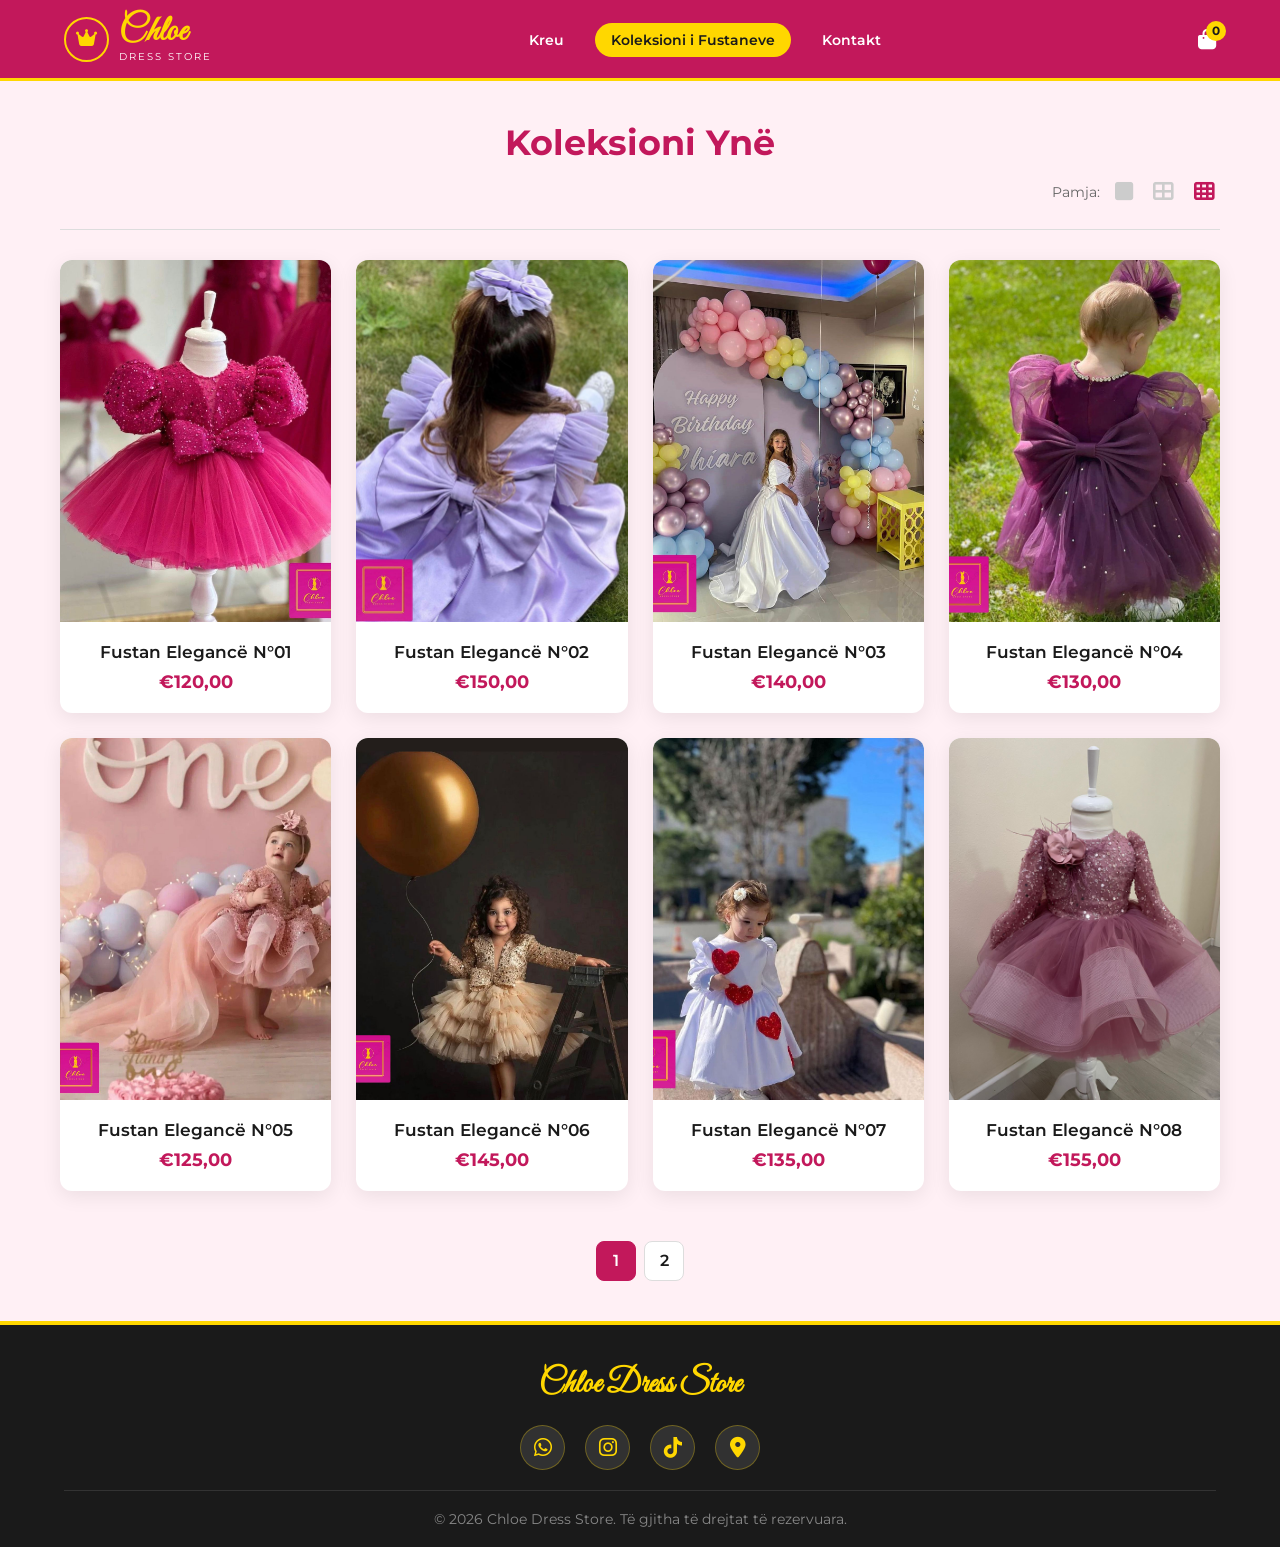
==== commit af91ef98: "New" ====
--- a/dresses.html
+++ b/dresses.html
@@ -41,9 +41,8 @@
         /* --- CATALOG LAYOUT --- */
         .catalog { max-width: 1200px; margin: 40px auto; padding: 0 20px; }
         .page-title { text-align: center; font-size: 2.2rem; color: var(--primary); margin-bottom: 10px; font-weight: 700; }
-        .page-subtitle { text-align: center; color: var(--gray); margin-bottom: 30px; font-size: 0.95rem; }
-
-        /* Toolbar (Filter & Grid Toggle) */
+
+        /* Toolbar */
         .collection-toolbar { display: flex; justify-content: space-between; align-items: center; padding-bottom: 20px; border-bottom: 1px solid #ddd; margin-bottom: 30px; font-size: 0.9rem; color: var(--gray); }
         .toolbar-group { display: flex; align-items: center; gap: 10px; }
         
@@ -61,14 +60,12 @@
         .product-card { background: var(--white); border-radius: 12px; box-shadow: var(--shadow); display: flex; flex-direction: column; overflow: hidden; transition: transform 0.3s ease; text-decoration: none; color: inherit; cursor: pointer; }
         .product-card:hover { transform: translateY(-5px); }
 
-        /* Image Hover Swap (3:4 Format) */
         .image-container { position: relative; width: 100%; aspect-ratio: 3/4; overflow: hidden; background: #fafafa; }
         .image-container img { position: absolute; top: 0; left: 0; width: 100%; height: 100%; object-fit: cover; transition: opacity 0.5s ease; }
         .img-hover { opacity: 0; }
         .image-container:hover .img-hover { opacity: 1; }
         .image-container:hover .img-main { opacity: 0; }
 
-        /* Product Details */
         .product-details { padding: 20px 15px; text-align: center; display: flex; flex-direction: column; justify-content: center; flex-grow: 1; }
         .product-title { font-size: 1.05rem; font-weight: 600; margin-bottom: 8px; color: var(--dark); }
         .product-price { font-size: 1.15rem; color: var(--primary); font-weight: 700; }
@@ -77,6 +74,29 @@
         .pagination { display: flex; justify-content: center; gap: 8px; margin-top: 50px; }
         .page-num { width: 40px; height: 40px; border-radius: 8px; background: var(--white); border: 1px solid #ddd; display: flex; align-items: center; justify-content: center; text-decoration: none; color: var(--dark); font-weight: 600; cursor: pointer; transition: 0.3s; }
         .page-num.active, .page-num:hover { background: var(--primary); color: var(--white); border-color: var(--primary); }
+
+        /* --- CART / CHECKOUT MODAL --- */
+        .cart-modal { position: fixed; top: 0; right: -100%; width: 100%; max-width: 420px; height: 100vh; background: var(--white); box-shadow: -5px 0 25px rgba(0,0,0,0.2); z-index: 2000; transition: 0.4s; display: flex; flex-direction: column; }
+        .cart-modal.open { right: 0; }
+        .cart-header { background: var(--primary); color: var(--white); padding: 20px; display: flex; justify-content: space-between; align-items: center; }
+        .close-cart { background: none; border: none; color: var(--white); font-size: 1.5rem; cursor: pointer; }
+        .cart-body { padding: 20px; overflow-y: auto; flex-grow: 1; }
+        
+        .cart-item { display: flex; align-items: center; gap: 12px; margin-bottom: 15px; padding-bottom: 15px; border-bottom: 1px solid #eee; }
+        .cart-item-img { width: 60px; height: 80px; aspect-ratio: 3/4; border-radius: 6px; object-fit: cover; border: 1px solid #eee; flex-shrink: 0; }
+        .cart-item-info { flex-grow: 1; }
+        
+        .checkout-summary { margin-bottom: 15px; display: flex; flex-direction: column; gap: 8px; font-size: 0.95rem; }
+        .summary-row { display: flex; justify-content: space-between; color: var(--gray); }
+        .summary-row.total { font-weight: 700; font-size: 1.15rem; color: var(--dark); border-top: 1px dashed #ccc; padding-top: 8px; margin-top: 4px; }
+
+        .cart-footer { padding: 20px; background: #f9f9f9; border-top: 1px solid #eee; }
+        .order-form { display: flex; flex-direction: column; gap: 10px; }
+        .order-form input { padding: 12px; border: 1px solid #ccc; border-radius: 6px; font-size: 0.9rem; outline: none; }
+        .btn-whatsapp { background: #25D366; color: white; border: none; padding: 14px; border-radius: 8px; font-weight: 700; cursor: pointer; display: flex; align-items: center; justify-content: center; gap: 8px; width: 100%; text-transform: uppercase; font-size: 0.95rem; }
+        .btn-whatsapp:hover { background: #1eb956; }
+        .overlay { position: fixed; inset: 0; background: rgba(0,0,0,0.5); z-index: 1500; display: none; }
+        .overlay.active { display: block; }
 
         /* Footer */
         footer { background: var(--dark); color: var(--white); padding: 40px 5% 20px 5%; border-top: 4px solid var(--accent); text-align: center; }
@@ -86,11 +106,8 @@
         .social-btn:hover { background: var(--primary); color: var(--white); transform: translateY(-3px); }
         .copyright { margin-top: 20px; padding-top: 20px; border-top: 1px solid #333; color: #888; font-size: 0.85rem; width: 100%; }
 
-        /* Responsive */
         .hide-mobile { display: inline-block; }
-        @media (max-width: 900px) {
-            .product-grid { grid-template-columns: repeat(3, 1fr); }
-        }
+        @media (max-width: 900px) { .product-grid { grid-template-columns: repeat(3, 1fr); } }
         @media (max-width: 768px) {
             .nav-menu { position: fixed; top: 75px; left: -100%; width: 100%; height: calc(100vh - 75px); background: var(--primary); flex-direction: column; align-items: center; padding-top: 40px; transition: 0.4s; }
             .nav-menu.active { left: 0; }
@@ -116,11 +133,10 @@
                 <li><a href="#kontakt" class="nav-link">Kontakt</a></li>
             </ul>
             <div class="nav-icons">
-                <!-- Klikimi te shporta do te dergoje te faqja e checkout/shportes -->
-                <a href="product-detail.html" class="cart-icon-btn" title="Shiko Shportën">
+                <button class="cart-icon-btn" id="openCartBtn" title="Shiko Shportën">
                     <i class="fas fa-shopping-bag"></i>
                     <span class="cart-badge" id="cartCount">0</span>
-                </a>
+                </button>
                 <div class="hamburger" id="hamburger"><i class="fas fa-bars"></i></div>
             </div>
         </div>
@@ -131,7 +147,6 @@
         
         <div class="collection-toolbar">
             <div class="toolbar-group">
-                <span id="product-count">Po shfaqen produkte elegante</span>
             </div>
             
             <div class="toolbar-group">
@@ -144,7 +159,7 @@
 
         <div class="product-grid" id="productGrid">
 
-            <!-- Model 1 (Faqja 1) -->
+            <!-- Model 1 -->
             <a href="product-detail.html?id=1&title=Fustan%20Elegancë%20N°01&price=120&img1=Dresses%20Images/Dress1_1.jpg&img2=Dresses%20Images/Dress1_2.jpg" class="product-card" data-page="1">
                 <div class="image-container">
                     <img src="Dresses Images/Dress1_1.jpg" class="img-main" alt="Fustan Elegancë N°01">
@@ -156,7 +171,7 @@
                 </div>
             </a>
 
-            <!-- Model 2 (Faqja 1) -->
+            <!-- Model 2 -->
             <a href="product-detail.html?id=2&title=Fustan%20Elegancë%20N°02&price=150&img1=Dresses%20Images/Dress2_1.jpg&img2=Dresses%20Images/Dress2_2.jpg" class="product-card" data-page="1">
                 <div class="image-container">
                     <img src="Dresses Images/Dress2_1.jpg" class="img-main" alt="Fustan Elegancë N°02">
@@ -168,7 +183,7 @@
                 </div>
             </a>
 
-            <!-- Model 3 (Faqja 1) -->
+            <!-- Model 3 -->
             <a href="product-detail.html?id=3&title=Fustan%20Elegancë%20N°03&price=140&img1=Dresses%20Images/Dress3_1.jpg&img2=Dresses%20Images/Dress3_2.jpg" class="product-card" data-page="1">
                 <div class="image-container">
                     <img src="Dresses Images/Dress3_1.jpg" class="img-main" alt="Fustan Elegancë N°03">
@@ -180,7 +195,7 @@
                 </div>
             </a>
 
-            <!-- Model 4 (Faqja 1) -->
+            <!-- Model 4 -->
             <a href="product-detail.html?id=4&title=Fustan%20Elegancë%20N°04&price=130&img1=Dresses%20Images/Dress4_1.jpg&img2=Dresses%20Images/Dress4_2.jpg" class="product-card" data-page="1">
                 <div class="image-container">
                     <img src="Dresses Images/Dress4_1.jpg" class="img-main" alt="Fustan Elegancë N°04">
@@ -191,8 +206,8 @@
                     <p class="product-price">€130,00</p>
                 </div>
             </a>
-            
-            <!-- Model 5 (Faqja 1) -->
+
+            <!-- Model 5 -->
             <a href="product-detail.html?id=5&title=Fustan%20Elegancë%20N°05&price=125&img1=Dresses%20Images/Dress5_1.jpg&img2=Dresses%20Images/Dress5_2.jpg" class="product-card" data-page="1">
                 <div class="image-container">
                     <img src="Dresses Images/Dress5_1.jpg" class="img-main" alt="Fustan Elegancë N°05">
@@ -203,8 +218,8 @@
                     <p class="product-price">€125,00</p>
                 </div>
             </a>
-            
-            <!-- Model 6 (Faqja 1) -->
+
+            <!-- Model 6 -->
             <a href="product-detail.html?id=6&title=Fustan%20Elegancë%20N°06&price=145&img1=Dresses%20Images/Dress6_1.jpg&img2=Dresses%20Images/Dress6_2.jpg" class="product-card" data-page="1">
                 <div class="image-container">
                     <img src="Dresses Images/Dress6_1.jpg" class="img-main" alt="Fustan Elegancë N°06">
@@ -216,7 +231,7 @@
                 </div>
             </a>
 
-            <!-- Model 7 (Faqja 1) -->
+            <!-- Model 7 -->
             <a href="product-detail.html?id=7&title=Fustan%20Elegancë%20N°07&price=135&img1=Dresses%20Images/Dress7_1.jpg&img2=Dresses%20Images/Dress7_2.jpg" class="product-card" data-page="1">
                 <div class="image-container">
                     <img src="Dresses Images/Dress7_1.jpg" class="img-main" alt="Fustan Elegancë N°07">
@@ -228,7 +243,7 @@
                 </div>
             </a>
 
-            <!-- Model 8 (Faqja 1) -->
+            <!-- Model 8 -->
             <a href="product-detail.html?id=8&title=Fustan%20Elegancë%20N°08&price=155&img1=Dresses%20Images/Dress8_1.jpg&img2=Dresses%20Images/Dress8_2.jpg" class="product-card" data-page="1">
                 <div class="image-container">
                     <img src="Dresses Images/Dress8_1.jpg" class="img-main" alt="Fustan Elegancë N°08">
@@ -240,98 +255,48 @@
                 </div>
             </a>
 
-            <!-- Model 9 (Faqja 1) -->
-            <a href="product-detail.html?id=9&title=Fustan%20Elegancë%20N°09&price=110&img1=Dresses%20Images/Dress9_1.jpg&img2=Dresses%20Images/Dress9_2.jpg" class="product-card" data-page="1">
-                <div class="image-container">
-                    <img src="Dresses Images/Dress9_1.jpg" class="img-main" alt="Fustan Elegancë N°09">
-                    <img src="Dresses Images/Dress9_2.jpg" class="img-hover" alt="Detaj">
-                </div>
-                <div class="product-details">
-                    <h3 class="product-title">Fustan Elegancë N°09</h3>
-                    <p class="product-price">€110,00</p>
-                </div>
-            </a>
-
-            <!-- Model 11 (Faqja 1) -->
-            <a href="product-detail.html?id=11&title=Fustan%20Elegancë%20N°11&price=145&img1=Dresses%20Images/Dress11_1.jpg&img2=Dresses%20Images/Dress11_2.jpg" class="product-card" data-page="1">
-                <div class="image-container">
-                    <img src="Dresses Images/Dress11_1.jpg" class="img-main" alt="Fustan Elegancë N°11">
-                    <img src="Dresses Images/Dress11_2.jpg" class="img-hover" alt="Detaj">
-                </div>
-                <div class="product-details">
-                    <h3 class="product-title">Fustan Elegancë N°11</h3>
-                    <p class="product-price">€145,00</p>
-                </div>
-            </a>
-
-            <!-- Model 12 (Faqja 1) -->
-            <a href="product-detail.html?id=12&title=Fustan%20Elegancë%20N°12&price=160&img1=Dresses%20Images/Dress12_1.jpg&img2=Dresses%20Images/Dress12_2.jpg" class="product-card" data-page="1">
-                <div class="image-container">
-                    <img src="Dresses Images/Dress12_1.jpg" class="img-main" alt="Fustan Elegancë N°12">
-                    <img src="Dresses Images/Dress12_2.jpg" class="img-hover" alt="Detaj">
-                </div>
-                <div class="product-details">
-                    <h3 class="product-title">Fustan Elegancë N°12</h3>
-                    <p class="product-price">€160,00</p>
-                </div>
-            </a>
-
-            <!-- Model 13 (Faqja 1) -->
-            <a href="product-detail.html?id=13&title=Fustan%20Elegancë%20N°13&price=135&img1=Dresses%20Images/Dress13_1.jpg&img2=Dresses%20Images/Dress13_2.jpg" class="product-card" data-page="1">
-                <div class="image-container">
-                    <img src="Dresses Images/Dress13_1.jpg" class="img-main" alt="Fustan Elegancë N°13">
-                    <img src="Dresses Images/Dress13_2.jpg" class="img-hover" alt="Detaj">
-                </div>
-                <div class="product-details">
-                    <h3 class="product-title">Fustan Elegancë N°13</h3>
-                    <p class="product-price">€135,00</p>
-                </div>
-            </a>
-
-            <!-- Model 14 (Faqja 2) -->
-            <a href="product-detail.html?id=14&title=Fustan%20Elegancë%20N°14&price=125&img1=Dresses%20Images/Dress14_1.jpg&img2=Dresses%20Images/Dress14_2.jpg" class="product-card" data-page="2" style="display: none;">
-                <div class="image-container">
-                    <img src="Dresses Images/Dress14_1.jpg" class="img-main" alt="Fustan Elegancë N°14">
-                    <img src="Dresses Images/Dress14_2.jpg" class="img-hover" alt="Detaj">
-                </div>
-                <div class="product-details">
-                    <h3 class="product-title">Fustan Elegancë N°14</h3>
-                    <p class="product-price">€125,00</p>
-                </div>
-            </a>
-
-            <!-- Model 15 (Faqja 2) -->
-            <a href="product-detail.html?id=15&title=Fustan%20Elegancë%20N°15&price=150&img1=Dresses%20Images/Dress15_1.jpg&img2=Dresses%20Images/Dress15_2.jpg" class="product-card" data-page="2" style="display: none;">
-                <div class="image-container">
-                    <img src="Dresses Images/Dress15_1.jpg" class="img-main" alt="Fustan Elegancë N°15">
-                    <img src="Dresses Images/Dress15_2.jpg" class="img-hover" alt="Detaj">
-                </div>
-                <div class="product-details">
-                    <h3 class="product-title">Fustan Elegancë N°15</h3>
-                    <p class="product-price">€150,00</p>
-                </div>
-            </a>
-
-            <!-- Model 16 (Faqja 2) -->
-            <a href="product-detail.html?id=16&title=Fustan%20Elegancë%20N°16&price=170&img1=Dresses%20Images/Dress16_1.jpg&img2=Dresses%20Images/Dress16_2.jpg" class="product-card" data-page="2" style="display: none;">
-                <div class="image-container">
-                    <img src="Dresses Images/Dress16_1.jpg" class="img-main" alt="Fustan Elegancë N°16">
-                    <img src="Dresses Images/Dress16_2.jpg" class="img-hover" alt="Detaj">
-                </div>
-                <div class="product-details">
-                    <h3 class="product-title">Fustan Elegancë N°16</h3>
-                    <p class="product-price">€170,00</p>
-                </div>
-            </a>
-
-        </div>
-
-        <!-- Pagination Menu -->
+        </div>
+
         <div class="pagination">
             <div class="page-num active" id="pageBtn1" onclick="showPage(1)">1</div>
             <div class="page-num" id="pageBtn2" onclick="showPage(2)">2</div>
         </div>
     </section>
+
+    <!-- DRAWER I SHPORTËS -->
+    <div class="overlay" id="overlay"></div>
+    <div class="cart-modal" id="cartModal">
+        <div class="cart-header">
+            <h3>Shporta Juaj</h3>
+            <button class="close-cart" id="closeCartBtn">&times;</button>
+        </div>
+        <div class="cart-body" id="cartItems">
+            <p style="text-align:center; color:#888;">Shporta është bosh.</p>
+        </div>
+        <div class="cart-footer">
+            <div class="checkout-summary">
+                <div class="summary-row">
+                    <span>Nëntotali:</span>
+                    <span id="cartSubtotal">€0,00</span>
+                </div>
+                <div class="summary-row">
+                    <span>Posta (Shipping):</span>
+                    <span id="shippingFee">€3,00</span>
+                </div>
+                <div class="summary-row total">
+                    <span>Totali:</span>
+                    <span id="cartTotal">€0,00</span>
+                </div>
+            </div>
+
+            <div class="order-form">
+                <input type="text" id="custName" placeholder="Emri & Mbiemri" required>
+                <input type="text" id="custAddress" placeholder="Adresa / Qyteti" required>
+                <input type="tel" id="custPhone" placeholder="Numri i Telefonit" required>
+                <button class="btn-whatsapp" onclick="sendOrderWhatsApp()"><i class="fab fa-whatsapp"></i> Dërgo Porosinë në WhatsApp</button>
+            </div>
+        </div>
+    </div>
 
     <footer id="kontakt">
         <div class="footer-content">
@@ -347,60 +312,117 @@
     </footer>
 
     <script>
-        // Paginimi (Kalon faqet 1 - 2)
+        const SHIPPING_COST = 3.00;
+
+        function getCart() { return JSON.parse(localStorage.getItem('chloe_cart')) || []; }
+        function saveCart(cart) { localStorage.setItem('chloe_cart', JSON.stringify(cart)); updateCartUI(); }
+
+        const cartModal = document.getElementById('cartModal');
+        const overlay = document.getElementById('overlay');
+
+        function toggleCart(open) {
+            if(open) { cartModal.classList.add('open'); overlay.classList.add('active'); }
+            else { cartModal.classList.remove('open'); overlay.classList.remove('active'); }
+        }
+
+        document.getElementById('openCartBtn').addEventListener('click', () => toggleCart(true));
+        document.getElementById('closeCartBtn').addEventListener('click', () => toggleCart(false));
+        overlay.addEventListener('click', () => toggleCart(false));
+
+        function removeFromCart(index) {
+            let cart = getCart();
+            cart.splice(index, 1);
+            saveCart(cart);
+        }
+
+        function updateCartUI() {
+            const cart = getCart();
+            const cartItemsContainer = document.getElementById('cartItems');
+            const cartCount = document.getElementById('cartCount');
+            const cartSubtotal = document.getElementById('cartSubtotal');
+            const shippingFee = document.getElementById('shippingFee');
+            const cartTotal = document.getElementById('cartTotal');
+
+            cartCount.innerText = cart.length;
+
+            if (cart.length === 0) {
+                cartItemsContainer.innerHTML = '<p style="text-align:center; color:#888; padding:20px 0;">Shporta juaj është bosh.</p>';
+                cartSubtotal.innerText = '€0,00';
+                shippingFee.innerText = '€0,00';
+                cartTotal.innerText = '€0,00';
+                return;
+            }
+
+            let html = '';
+            let subtotal = 0;
+
+            cart.forEach((item, index) => {
+                const itemTotal = item.price * item.qty;
+                subtotal += itemTotal;
+                html += `
+                    <div class="cart-item">
+                        <img src="${item.img}" alt="${item.title}" class="cart-item-img">
+                        <div class="cart-item-info">
+                            <div style="font-weight:600; font-size:0.9rem;">${item.title}</div>
+                            <div style="font-size:0.8rem; color:var(--primary);">Masa: ${item.size} | Sasia: ${item.qty}</div>
+                            <div style="font-weight:700; margin-top:4px; font-size:0.9rem;">€${itemTotal.toFixed(2)}</div>
+                        </div>
+                        <button style="color:var(--primary); background:none; border:none; cursor:pointer; font-size:1.1rem;" onclick="removeFromCart(${index})">
+                            <i class="fas fa-trash"></i>
+                        </button>
+                    </div>
+                `;
+            });
+
+            const grandTotal = subtotal + SHIPPING_COST;
+            cartItemsContainer.innerHTML = html;
+            cartSubtotal.innerText = '€' + subtotal.toFixed(2);
+            shippingFee.innerText = '€' + SHIPPING_COST.toFixed(2);
+            cartTotal.innerText = '€' + grandTotal.toFixed(2);
+        }
+
+        function sendOrderWhatsApp() {
+            const cart = getCart();
+            if (cart.length === 0) return alert("Shporta juaj është bosh!");
+            const name = document.getElementById('custName').value.trim();
+            const address = document.getElementById('custAddress').value.trim();
+            const phone = document.getElementById('custPhone').value.trim();
+
+            if (!name || !address || !phone) return alert("Ju lutem plotësoni të gjitha fushat!");
+
+            let itemsList = "";
+            let subtotal = 0;
+            cart.forEach((item, i) => {
+                const sub = item.price * item.qty;
+                itemsList += `${i + 1}. *${item.title}*%0A   - Masa: ${item.size}%0A   - Sasia: ${item.qty}%0A   - Çmimi: €${sub.toFixed(2)}%0A`;
+                subtotal += sub;
+            });
+
+            const grandTotal = subtotal + SHIPPING_COST;
+            const message = `Përshëndetje *Chloe Dress Store*! Dëshiroj të bëj këtë porosi:%0A%0A*PRODUKTET:*%0A${itemsList}%0A------------------------------%0A*Nëntotali:* €${subtotal.toFixed(2)}%0A*Posta:* €${SHIPPING_COST.toFixed(2)}%0A*TOTALI:* €${grandTotal.toFixed(2)}%0A------------------------------%0A%0A*KLIENTI:*%0A👤 Emri: ${name}%0A📍 Adresa: ${address}%0A📞 Tel: ${phone}`;
+
+            window.open(`https://wa.me/355686715188?text=${message}`, '_blank');
+        }
+
         function showPage(pageNum) {
             const cards = document.querySelectorAll('.product-card');
-            cards.forEach(card => {
-                if (card.getAttribute('data-page') == pageNum) {
-                    card.style.display = 'flex';
-                } else {
-                    card.style.display = 'none';
-                }
-            });
-
+            cards.forEach(card => card.style.display = card.getAttribute('data-page') == pageNum ? 'flex' : 'none');
             document.querySelectorAll('.page-num').forEach(btn => btn.classList.remove('active'));
             document.getElementById('pageBtn' + pageNum).classList.add('active');
-
-            window.scrollTo({ top: document.querySelector('.catalog').offsetTop - 80, behavior: 'smooth' });
-        }
-
-        // Ndryshimi i Rreshtave (1 kolonë vs 2 vs 4 kolona)
+        }
+
         function setGrid(cols) {
             const grid = document.getElementById('productGrid');
-            const btn1 = document.getElementById('btn-grid-1');
-            const btn2 = document.getElementById('btn-grid-2');
-            const btn4 = document.getElementById('btn-grid-4');
-
             grid.classList.remove('force-1-col', 'force-2-col');
-            btn1.classList.remove('active');
-            btn2.classList.remove('active');
-            if(btn4) btn4.classList.remove('active');
-
-            if (cols === 1) {
-                grid.classList.add('force-1-col');
-                btn1.classList.add('active');
-            } else if (cols === 2) {
-                grid.classList.add('force-2-col');
-                btn2.classList.add('active');
-            } else if (cols === 4) {
-                if(btn4) btn4.classList.add('active');
-            }
-        }
-
-        // Hamburger Menu
+            if (cols === 1) grid.classList.add('force-1-col');
+            if (cols === 2) grid.classList.add('force-2-col');
+        }
+
         const hamburger = document.getElementById('hamburger');
         const navMenu = document.getElementById('navMenu');
-        const navLinks = document.querySelectorAll('.nav-link');
         hamburger.addEventListener('click', () => navMenu.classList.toggle('active'));
-        navLinks.forEach(link => link.addEventListener('click', () => navMenu.classList.remove('active')));
-
-        // Lexon automatikisht numrin e produkteve nga localStorage për të shfaqur numrin te shporta sipër
-        function updateCartBadge() {
-            const cart = JSON.parse(localStorage.getItem('chloe_cart')) || [];
-            document.getElementById('cartCount').innerText = cart.length;
-        }
-
-        document.addEventListener('DOMContentLoaded', updateCartBadge);
+
+        document.addEventListener('DOMContentLoaded', updateCartUI);
     </script>
 </body>
 </html>
